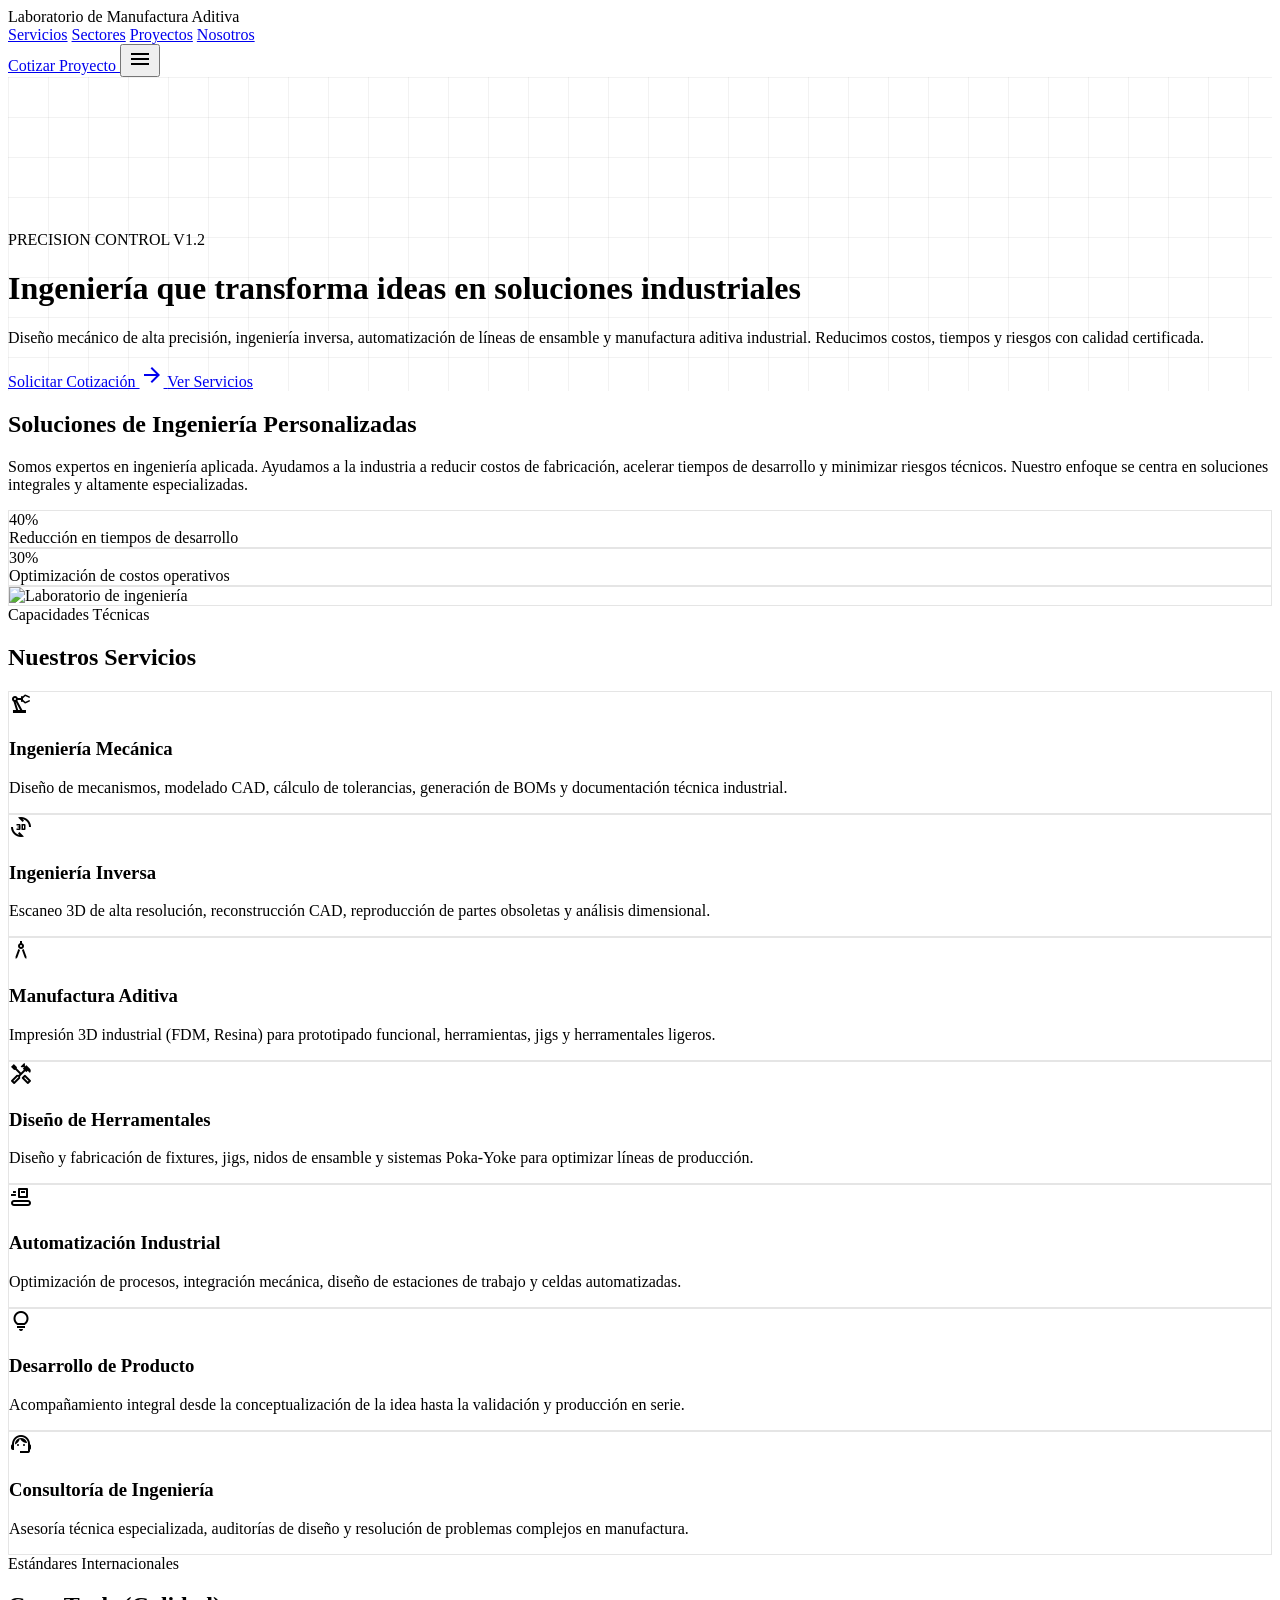
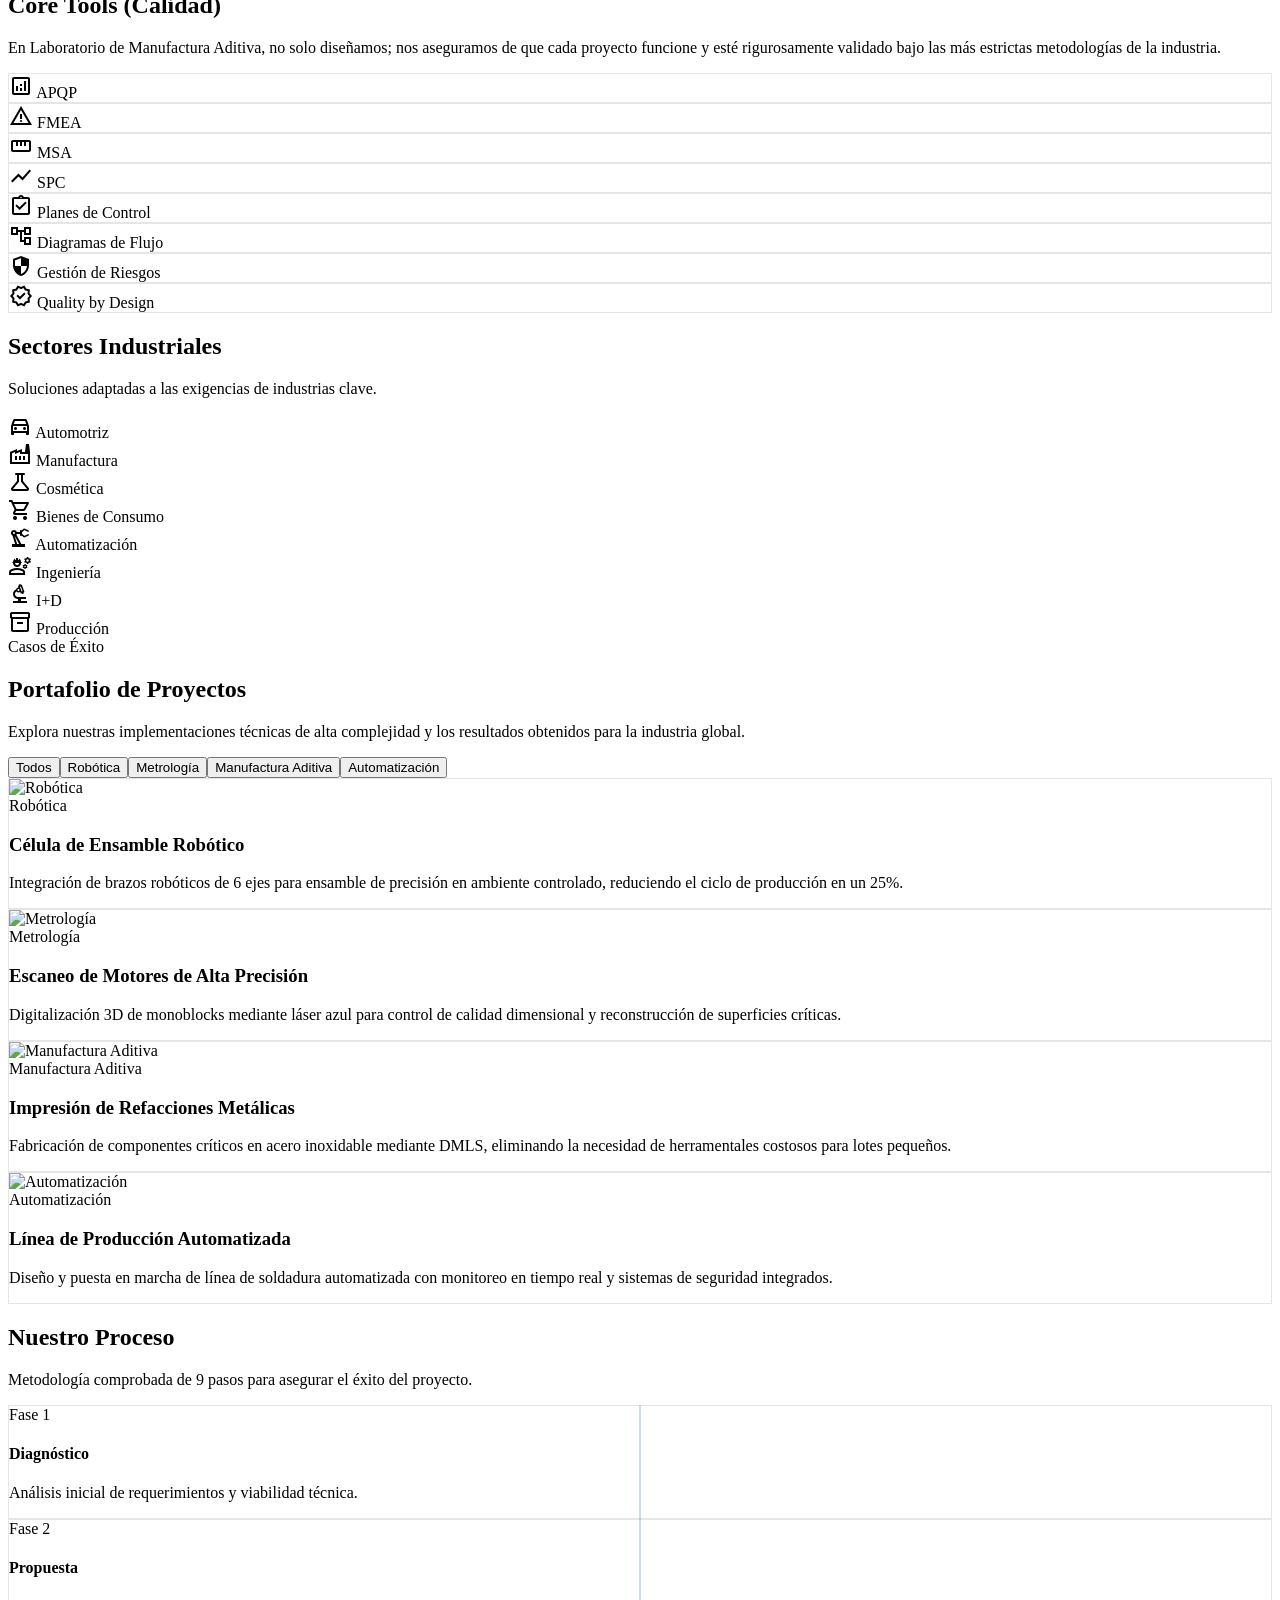
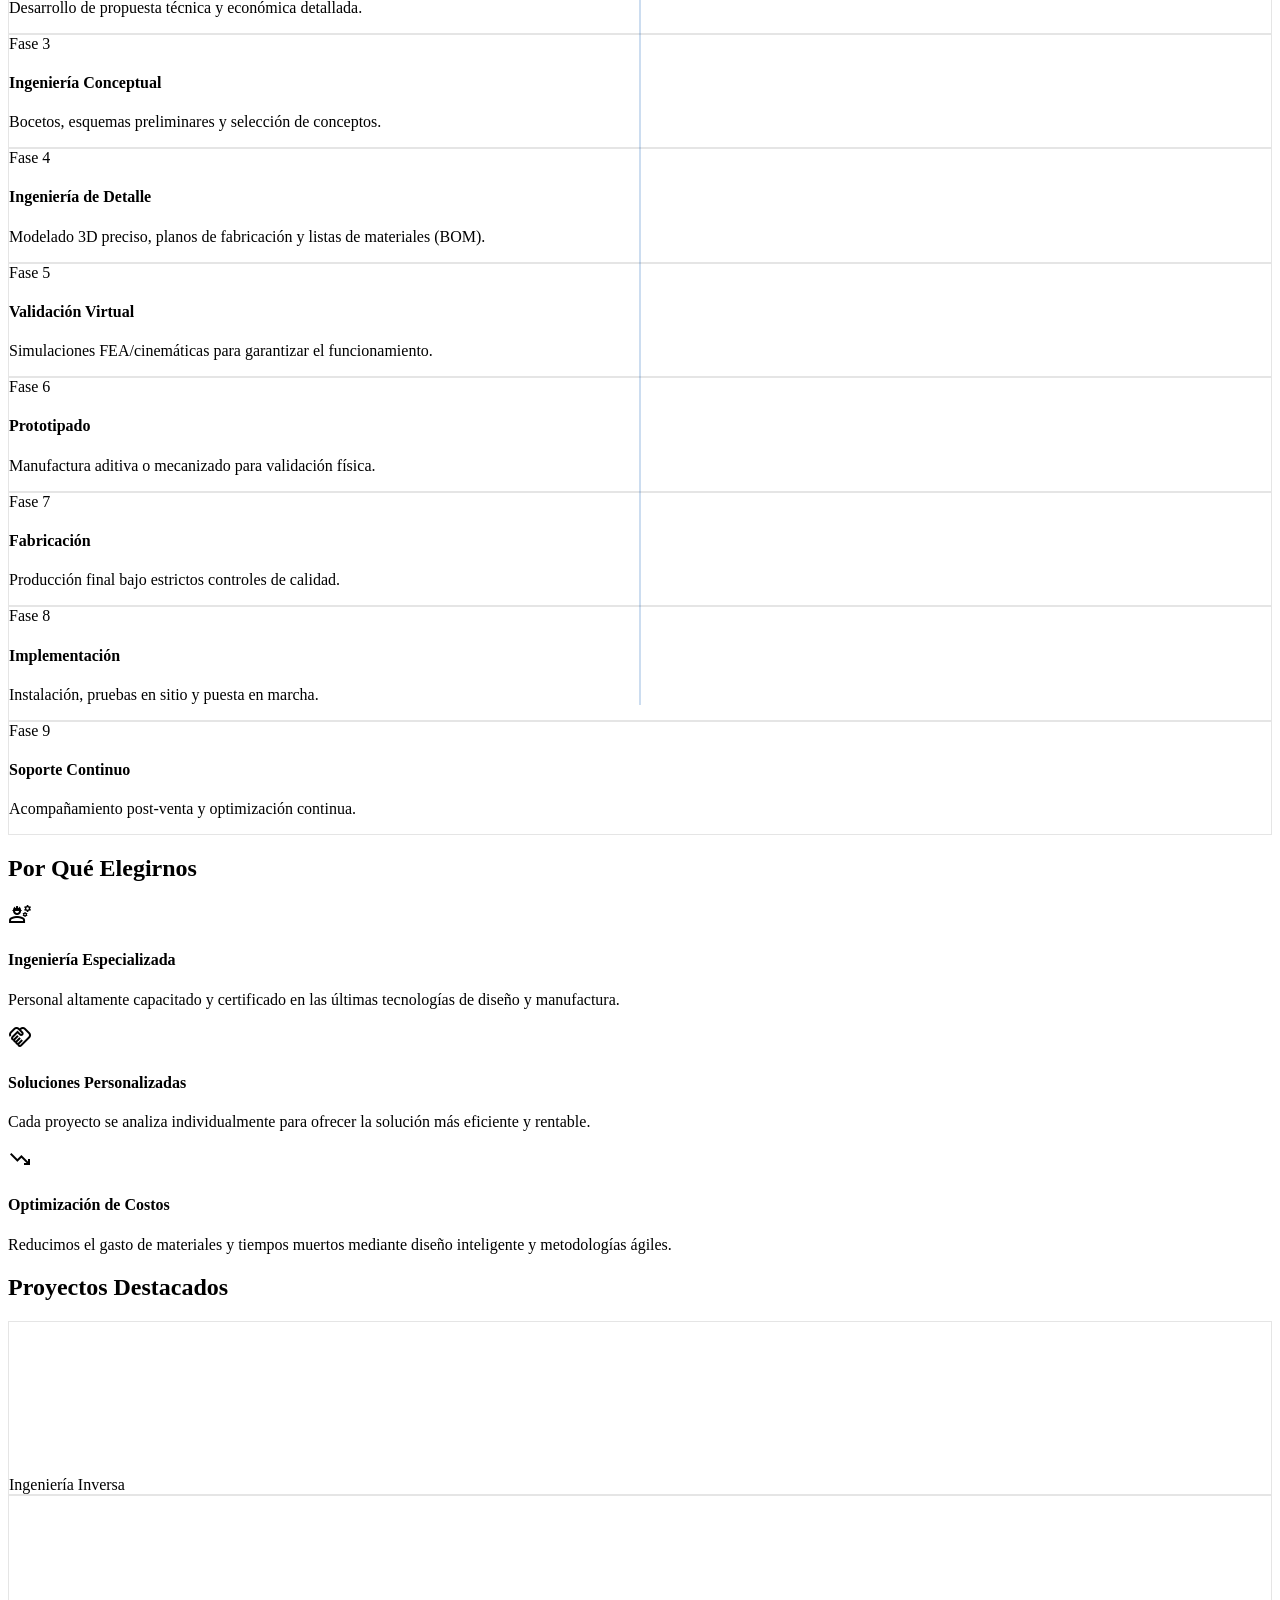
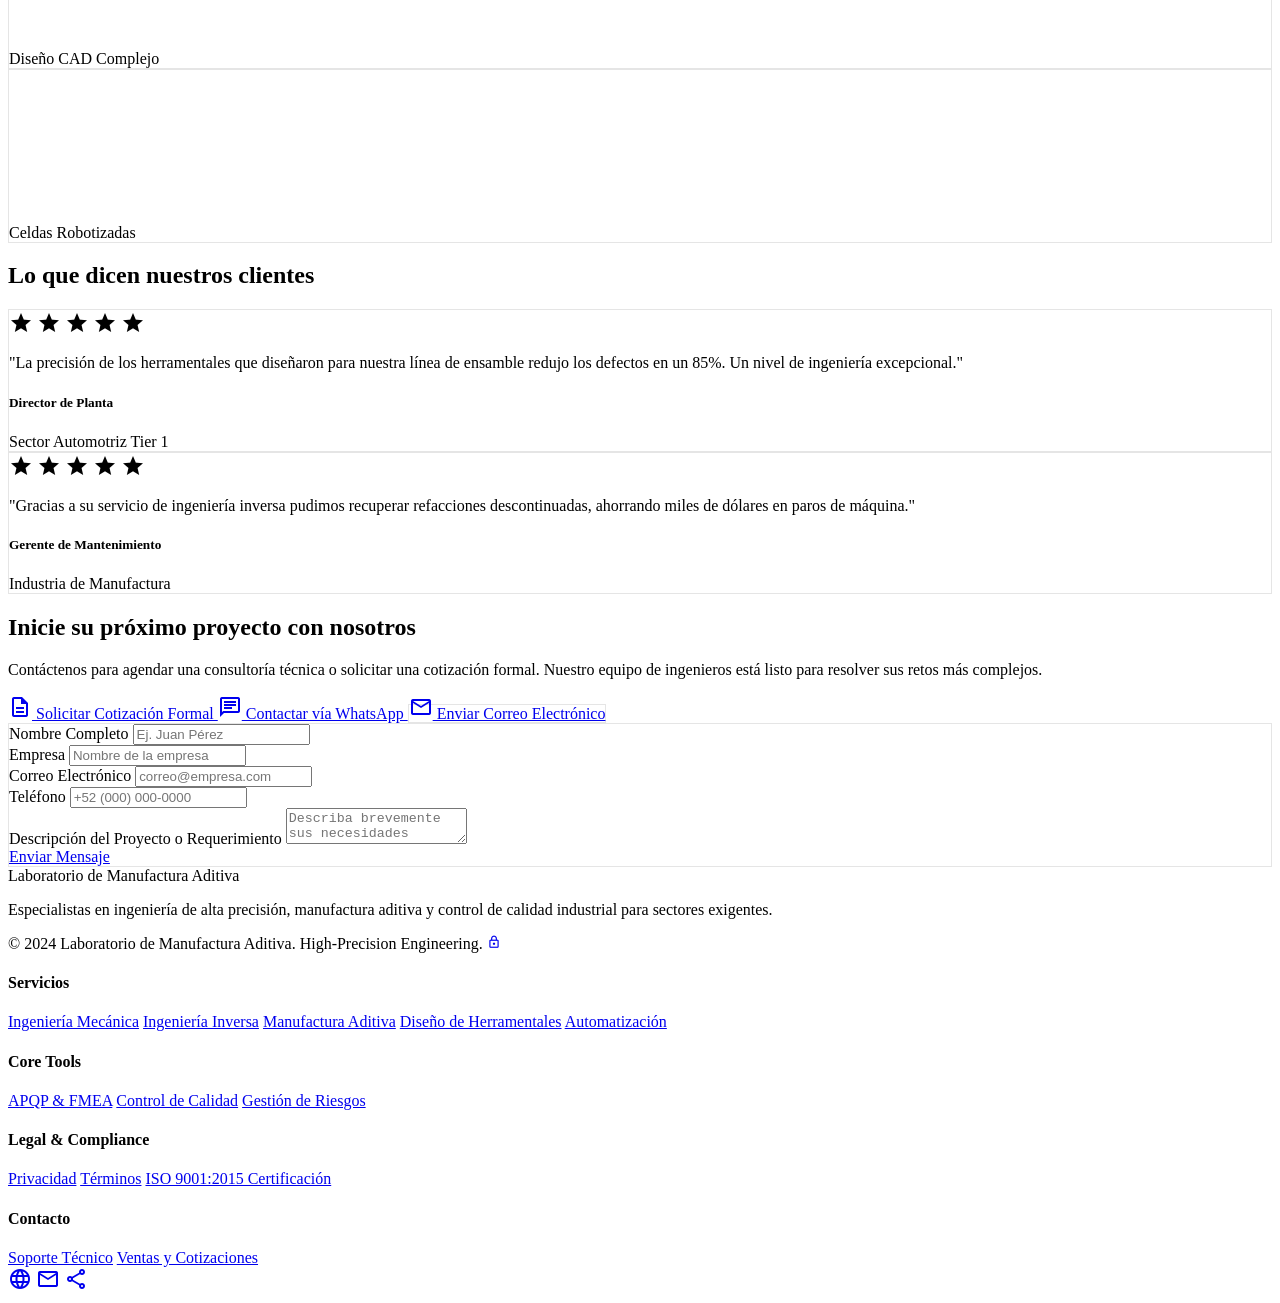
==== index.html @ 7ad24ae6 "Add files via upload" ====
<!DOCTYPE html>

<html class="scroll-smooth" lang="es" style=""><head>
<meta charset="utf-8"/>
<meta content="width=device-width, initial-scale=1.0" name="viewport"/>
<title>Laboratorio de Manufactura Aditiva | High-Precision Engineering</title>
<script src="https://cdn.tailwindcss.com?plugins=forms,container-queries"></script>
<link href="https://fonts.googleapis.com/css2?family=Inter:wght@400;600;700&amp;family=JetBrains+Mono:wght@400;500&amp;display=swap" rel="stylesheet"/>
<link href="https://fonts.googleapis.com/css2?family=Material+Symbols+Outlined:wght,FILL@100..700,0..1&amp;display=swap" rel="stylesheet"/>
<script id="tailwind-config">
      tailwind.config = {
        darkMode: "class",
        theme: {
          extend: {
            "colors": {
                    "on-secondary-fixed-variant": "#2f486a",
                    "on-tertiary-fixed": "#161a32",
                    "surface": "#f9f9f9",
                    "primary-fixed": "#d7e2ff",
                    "on-tertiary-fixed-variant": "#414560",
                    "on-primary-fixed-variant": "#004491",
                    "on-tertiary": "#ffffff",
                    "inverse-primary": "#acc7ff",
                    "error": "#ba1a1a",
                    "on-surface-variant": "#424752",
                    "surface-tint": "#115cb9",
                    "on-background": "#1b1b1b",
                    "inverse-on-surface": "#f1f1f1",
                    "surface-variant": "#e2e2e2",
                    "on-secondary": "#ffffff",
                    "surface-container-highest": "#e2e2e2",
                    "primary-container": "#0056b3",
                    "inverse-surface": "#303030",
                    "outline": "#727784",
                    "outline-variant": "#c2c6d4",
                    "on-error": "#ffffff",
                    "error-container": "#ffdad6",
                    "on-tertiary-container": "#cbceee",
                    "surface-dim": "#dadada",
                    "secondary": "#476083",
                    "background": "#f9f9f9",
                    "on-secondary-container": "#445d80",
                    "surface-container-high": "#e8e8e8",
                    "surface-bright": "#f9f9f9",
                    "on-error-container": "#93000a",
                    "on-primary": "#ffffff",
                    "surface-container-low": "#f3f3f3",
                    "tertiary": "#3c405a",
                    "primary": "#003f87",
                    "tertiary-fixed-dim": "#c1c4e5",
                    "surface-container": "#eeeeee",
                    "tertiary-container": "#535773",
                    "surface-container-lowest": "#ffffff",
                    "secondary-fixed": "#d4e3ff",
                    "tertiary-fixed": "#dee0ff",
                    "secondary-fixed-dim": "#afc8f0",
                    "primary-fixed-dim": "#acc7ff",
                    "on-surface": "#1b1b1b",
                    "on-primary-container": "#bbd0ff",
                    "secondary-container": "#bdd6ff",
                    "on-primary-fixed": "#001a40",
                    "on-secondary-fixed": "#001c3a"
            },
            "borderRadius": {
                    "DEFAULT": "0.25rem",
                    "lg": "0.5rem",
                    "xl": "0.75rem",
                    "full": "9999px"
            },
            "spacing": {
                    "gutter": "24px",
                    "xs": "4px",
                    "base": "8px",
                    "md": "24px",
                    "sm": "12px",
                    "xl": "80px",
                    "margin": "32px",
                    "lg": "48px"
            },
            "fontFamily": {
                    "headline-lg": [
                            "Inter"
                    ],
                    "label-caps": [
                            "JetBrains Mono"
                    ],
                    "body-md": [
                            "Inter"
                    ],
                    "display-lg": [
                            "Inter"
                    ],
                    "mono-data": [
                            "JetBrains Mono"
                    ],
                    "body-lg": [
                            "Inter"
                    ],
                    "headline-md": [
                            "Inter"
                    ]
            },
            "fontSize": {
                    "headline-lg": [
                            "32px",
                            {
                                    "lineHeight": "40px",
                                    "letterSpacing": "-0.01em",
                                    "fontWeight": "600"
                            }
                    ],
                    "label-caps": [
                            "12px",
                            {
                                    "lineHeight": "16px",
                                    "letterSpacing": "0.1em",
                                    "fontWeight": "500"
                            }
                    ],
                    "body-md": [
                            "16px",
                            {
                                    "lineHeight": "24px",
                                    "fontWeight": "400"
                            }
                    ],
                    "display-lg": [
                            "48px",
                            {
                                    "lineHeight": "56px",
                                    "letterSpacing": "-0.02em",
                                    "fontWeight": "700"
                            }
                    ],
                    "mono-data": [
                            "14px",
                            {
                                    "lineHeight": "20px",
                                    "fontWeight": "400"
                            }
                    ],
                    "body-lg": [
                            "18px",
                            {
                                    "lineHeight": "28px",
                                    "fontWeight": "400"
                            }
                    ],
                    "headline-md": [
                            "24px",
                            {
                                    "lineHeight": "32px",
                                    "fontWeight": "600"
                            }
                    ]
            }
    }
        },
      }
    </script>
<style>
        .material-symbols-outlined {
            font-variation-settings: 'FILL' 0, 'wght' 400, 'GRAD' 0, 'opsz' 24;
        }
        .fill-icon {
            font-variation-settings: 'FILL' 1, 'wght' 400, 'GRAD' 0, 'opsz' 24;
        }
        
        /* Grid pattern background for tech feel */
        .bg-grid-pattern {
            background-size: 40px 40px;
            background-image: 
                linear-gradient(to right, rgba(0, 0, 0, 0.05) 1px, transparent 1px),
                linear-gradient(to bottom, rgba(0, 0, 0, 0.05) 1px, transparent 1px);
        }

        .tech-border {
            border: 1px solid rgba(0, 0, 0, 0.1);
        }
        
        .tech-card {
            background: #ffffff;
            border: 1px solid rgba(0, 0, 0, 0.1);
            transition: all 0.2s ease-in-out;
        }
        
        .tech-card:hover {
            border-color: #0056b3;
            transform: translateY(-2px);
            box-shadow: 0 10px 25px -5px rgba(0, 86, 179, 0.1), 0 8px 10px -6px rgba(0, 86, 179, 0.1);
        }

        .timeline-line::before {
            content: '';
            position: absolute;
            left: 50%;
            transform: translateX(-50%);
            width: 2px;
            height: 100%;
            background-color: rgba(0, 86, 179, 0.2);
            z-index: 0;
        }
        @media (max-width: 768px) {
            .timeline-line::before {
                left: 24px;
            }
        }
    </style>
<script src="js/redireccion.js"></script>
<link rel="stylesheet" href="css/visor.css"/>
<link rel="stylesheet" href="css/movil.css"/>
</head>
<body class="bg-background text-on-surface font-body-md antialiased pt-20">
<!-- TopNavBar -->
<nav class="fixed top-0 w-full z-50 bg-surface/90 dark:bg-surface-dim/90 backdrop-blur-md border-b border-outline/10 dark:border-outline-variant/10 flat no shadows">
<div class="flex justify-between items-center h-20 px-gutter max-w-[1440px] mx-auto">
<!-- Brand Logo -->
<div class="font-headline-md text-headline-md font-bold tracking-tight text-primary dark:text-primary-fixed">
                Laboratorio de Manufactura Aditiva
            </div>
<!-- Navigation Links -->
<div class="hidden md:flex gap-md h-full items-end">
<a class="font-label-caps text-label-caps text-on-surface-variant dark:text-on-surface-variant hover:text-primary dark:hover:text-primary-fixed transition-colors hover:bg-surface-container-low dark:hover:bg-surface-container-highest transition-all duration-200 pb-1 h-full flex items-end" href="#servicios">Servicios</a>
<a class="font-label-caps text-label-caps text-on-surface-variant dark:text-on-surface-variant hover:text-primary dark:hover:text-primary-fixed transition-colors hover:bg-surface-container-low dark:hover:bg-surface-container-highest transition-all duration-200 pb-1 h-full flex items-end" href="#sectores">Sectores</a>
<a class="font-label-caps text-label-caps text-on-surface-variant dark:text-on-surface-variant hover:text-primary dark:hover:text-primary-fixed transition-colors hover:bg-surface-container-low dark:hover:bg-surface-container-highest transition-all duration-200 pb-1 h-full flex items-end" href="#portafolio">Proyectos</a>
<a class="font-label-caps text-label-caps text-on-surface-variant dark:text-on-surface-variant hover:text-primary dark:hover:text-primary-fixed transition-colors hover:bg-surface-container-low dark:hover:bg-surface-container-highest transition-all duration-200 pb-1 h-full flex items-end" href="#nosotros">Nosotros</a>
</div>
<!-- Trailing Action -->
<a href="#contacto" class="hidden md:block bg-primary-container text-on-primary font-label-caps text-label-caps px-md py-sm rounded-DEFAULT hover:bg-primary transition-colors">
                Cotizar Proyecto
            </a>
<!-- Mobile Menu Toggle -->
<button type="button" id="btn-menu" aria-label="Abrir menu" aria-expanded="false" aria-controls="menu-movil" class="md:hidden text-on-surface-variant">
<span class="material-symbols-outlined text-[24px]" data-icon="menu" id="icono-menu">menu</span>
</button>
</div>
</nav>
<!-- Menú desplegable (solo móvil; en escritorio queda oculto por CSS) -->
<div id="menu-movil">
<a href="#servicios">Servicios</a>
<a href="#core-tools">Calidad</a>
<a href="#sectores">Sectores</a>
<a href="#portafolio">Proyectos</a>
<a href="#proceso">Proceso</a>
<a href="#nosotros">Nosotros</a>
<a href="#contacto" class="destacado">Cotizar proyecto</a>
</div>

<!-- HERO SECTION -->
<header class="relative w-full min-h-[819px] flex items-center bg-surface-bright bg-grid-pattern border-b border-outline/10">
<div class="absolute inset-0 z-0"><video autoplay="" class="absolute inset-0 w-full h-full object-cover opacity-40" loop="" muted="" playsinline="" poster="https://lh3.googleusercontent.com/aida-public/[base64]"><source src="https://storage.googleapis.com/gtv-videos-bucket/sample/ForBiggerBlazes.mp4" type="video/mp4"/></video><div class="absolute inset-0 bg-gradient-to-r from-black/60 via-black/30 to-transparent z-0"></div></div>
<div class="max-w-[1440px] mx-auto px-gutter w-full grid grid-cols-1 md:grid-cols-12 gap-gutter relative z-10 py-xl">
<div class="md:col-span-8 flex flex-col gap-md">
<div class="flex items-center gap-sm">
<div class="w-2 h-2 bg-primary"></div>
<span class="font-label-caps text-label-caps text-primary tracking-widest uppercase">PRECISION CONTROL V1.2</span>
</div>
<h1 class="font-display-lg text-display-lg max-w-4xl text-balance text-white">
                    Ingeniería que transforma ideas en soluciones industriales
                </h1>
<p class="font-body-lg text-body-lg max-w-2xl border-l-2 border-outline-variant pl-md text-white/90">
                    Diseño mecánico de alta precisión, ingeniería inversa, automatización de líneas de ensamble y manufactura aditiva industrial. Reducimos costos, tiempos y riesgos con calidad certificada.
                </p>
<div class="flex flex-wrap gap-sm pt-sm">
<a href="#contacto" class="bg-primary-container text-on-primary font-label-caps text-label-caps px-md py-sm rounded-DEFAULT hover:bg-primary transition-colors flex items-center gap-xs">
                        Solicitar Cotización
                        <span class="material-symbols-outlined text-[16px]" data-icon="arrow_forward">arrow_forward</span>
</a>
<a href="#servicios" class="bg-transparent text-primary font-label-caps text-label-caps px-md py-sm rounded-DEFAULT border border-primary hover:bg-surface-container-low transition-colors">
                        Ver Servicios
                    </a>
</div>
</div>
</div>
</header>
<!-- SOBRE NOSOTROS -->
<section class="py-xl px-gutter max-w-[1440px] mx-auto border-b border-outline/10" id="nosotros">
<div class="grid grid-cols-1 lg:grid-cols-2 gap-xl items-center">
<div class="flex flex-col gap-md">
<h2 class="font-headline-lg text-headline-lg text-on-background">Soluciones de Ingeniería Personalizadas</h2>
<p class="font-body-lg text-body-lg text-on-surface-variant">
                Somos expertos en ingeniería aplicada. Ayudamos a la industria a reducir costos de fabricación, acelerar tiempos de desarrollo y minimizar riesgos técnicos. Nuestro enfoque se centra en soluciones integrales y altamente especializadas.
            </p>
<div class="grid grid-cols-2 gap-md mt-sm">
<div class="tech-border p-md rounded-DEFAULT bg-surface-container-lowest">
<div class="font-display-lg text-primary font-bold">40%</div>
<div class="font-label-caps text-on-surface-variant mt-xs">Reducción en tiempos de desarrollo</div>
</div>
<div class="tech-border p-md rounded-DEFAULT bg-surface-container-lowest">
<div class="font-display-lg text-primary font-bold">30%</div>
<div class="font-label-caps text-on-surface-variant mt-xs">Optimización de costos operativos</div>
</div>
</div>
</div>
<div class="relative h-[400px] bg-surface-container tech-border rounded-lg overflow-hidden">
<img alt="Laboratorio de ingeniería" class="w-full h-full object-cover mix-blend-luminosity opacity-80 hover:mix-blend-normal hover:opacity-100 transition-all duration-500" src="https://lh3.googleusercontent.com/aida-public/[base64]"/>
</div>
</div>
</section>
<!-- NUESTROS SERVICIOS -->
<section class="py-xl px-gutter bg-surface-container-lowest border-b border-outline/10" id="servicios">
<div class="max-w-[1440px] mx-auto">
<div class="text-center mb-xl flex flex-col items-center">
<span class="font-label-caps text-primary tracking-widest uppercase mb-sm">Capacidades Técnicas</span>
<h2 class="font-headline-lg text-headline-lg text-on-background">Nuestros Servicios</h2>
</div>
<div class="grid grid-cols-1 md:grid-cols-2 lg:grid-cols-3 gap-md">
<!-- Servicio 1 -->
<div class="tech-card p-lg rounded-DEFAULT flex flex-col gap-sm h-full">
<span class="material-symbols-outlined text-[40px] text-primary mb-sm">precision_manufacturing</span>
<h3 class="font-headline-md text-headline-md text-on-background">Ingeniería Mecánica</h3>
<p class="font-body-md text-on-surface-variant flex-grow">Diseño de mecanismos, modelado CAD, cálculo de tolerancias, generación de BOMs y documentación técnica industrial.</p>
</div>
<!-- Servicio 2 -->
<div class="tech-card p-lg rounded-DEFAULT flex flex-col gap-sm h-full">
<span class="material-symbols-outlined text-[40px] text-primary mb-sm">3d_rotation</span>
<h3 class="font-headline-md text-headline-md text-on-background">Ingeniería Inversa</h3>
<p class="font-body-md text-on-surface-variant flex-grow">Escaneo 3D de alta resolución, reconstrucción CAD, reproducción de partes obsoletas y análisis dimensional.</p>
</div>
<!-- Servicio 3 -->
<div class="tech-card p-lg rounded-DEFAULT flex flex-col gap-sm h-full">
<span class="material-symbols-outlined text-[40px] text-primary mb-sm">architecture</span>
<h3 class="font-headline-md text-headline-md text-on-background">Manufactura Aditiva</h3>
<p class="font-body-md text-on-surface-variant flex-grow">Impresión 3D industrial (FDM, Resina) para prototipado funcional, herramientas, jigs y herramentales ligeros.</p>
</div>
<!-- Servicio 4 -->
<div class="tech-card p-lg rounded-DEFAULT flex flex-col gap-sm h-full">
<span class="material-symbols-outlined text-[40px] text-primary mb-sm">handyman</span>
<h3 class="font-headline-md text-headline-md text-on-background">Diseño de Herramentales</h3>
<p class="font-body-md text-on-surface-variant flex-grow">Diseño y fabricación de fixtures, jigs, nidos de ensamble y sistemas Poka-Yoke para optimizar líneas de producción.</p>
</div>
<!-- Servicio 5 -->
<div class="tech-card p-lg rounded-DEFAULT flex flex-col gap-sm h-full">
<span class="material-symbols-outlined text-[40px] text-primary mb-sm">conveyor_belt</span>
<h3 class="font-headline-md text-headline-md text-on-background">Automatización Industrial</h3>
<p class="font-body-md text-on-surface-variant flex-grow">Optimización de procesos, integración mecánica, diseño de estaciones de trabajo y celdas automatizadas.</p>
</div>
<!-- Servicio 6 -->
<div class="tech-card p-lg rounded-DEFAULT flex flex-col gap-sm h-full">
<span class="material-symbols-outlined text-[40px] text-primary mb-sm">lightbulb</span>
<h3 class="font-headline-md text-headline-md text-on-background">Desarrollo de Producto</h3>
<p class="font-body-md text-on-surface-variant flex-grow">Acompañamiento integral desde la conceptualización de la idea hasta la validación y producción en serie.</p>
</div>
<!-- Servicio 7 -->
<div class="tech-card p-lg rounded-DEFAULT flex flex-col gap-sm h-full md:col-span-2 lg:col-span-3">
<span class="material-symbols-outlined text-[40px] text-primary mb-sm">support_agent</span>
<h3 class="font-headline-md text-headline-md text-on-background">Consultoría de Ingeniería</h3>
<p class="font-body-md text-on-surface-variant flex-grow">Asesoría técnica especializada, auditorías de diseño y resolución de problemas complejos en manufactura.</p>
</div>
</div>
</div>
</section>
<!-- CORE TOOLS (CALIDAD) -->
<section class="py-xl px-gutter bg-surface border-b border-outline/10" id="core-tools">
<div class="max-w-[1440px] mx-auto">
<div class="grid grid-cols-1 lg:grid-cols-12 gap-xl">
<div class="lg:col-span-5 flex flex-col gap-md">
<span class="font-label-caps text-primary tracking-widest uppercase">Estándares Internacionales</span>
<h2 class="font-headline-lg text-headline-lg text-on-background">Core Tools (Calidad)</h2>
<p class="font-body-lg text-body-lg text-on-surface-variant border-l-2 border-primary pl-md">
                    En Laboratorio de Manufactura Aditiva, no solo diseñamos; nos aseguramos de que cada proyecto funcione y esté rigurosamente validado bajo las más estrictas metodologías de la industria.
                </p>
</div>
<div class="lg:col-span-7 grid grid-cols-2 md:grid-cols-4 gap-md">
<div class="flex flex-col items-center justify-center p-md bg-surface-container-lowest tech-border rounded-DEFAULT text-center gap-xs">
<span class="material-symbols-outlined text-[32px] text-primary">analytics</span>
<span class="font-label-caps text-on-surface font-bold">APQP</span>
</div>
<div class="flex flex-col items-center justify-center p-md bg-surface-container-lowest tech-border rounded-DEFAULT text-center gap-xs">
<span class="material-symbols-outlined text-[32px] text-primary">warning</span>
<span class="font-label-caps text-on-surface font-bold">FMEA</span>
</div>
<div class="flex flex-col items-center justify-center p-md bg-surface-container-lowest tech-border rounded-DEFAULT text-center gap-xs">
<span class="material-symbols-outlined text-[32px] text-primary">straighten</span>
<span class="font-label-caps text-on-surface font-bold">MSA</span>
</div>
<div class="flex flex-col items-center justify-center p-md bg-surface-container-lowest tech-border rounded-DEFAULT text-center gap-xs">
<span class="material-symbols-outlined text-[32px] text-primary">show_chart</span>
<span class="font-label-caps text-on-surface font-bold">SPC</span>
</div>
<div class="flex flex-col items-center justify-center p-md bg-surface-container-lowest tech-border rounded-DEFAULT text-center gap-xs">
<span class="material-symbols-outlined text-[32px] text-primary">assignment_turned_in</span>
<span class="font-label-caps text-on-surface font-bold">Planes de Control</span>
</div>
<div class="flex flex-col items-center justify-center p-md bg-surface-container-lowest tech-border rounded-DEFAULT text-center gap-xs">
<span class="material-symbols-outlined text-[32px] text-primary">account_tree</span>
<span class="font-label-caps text-on-surface font-bold">Diagramas de Flujo</span>
</div>
<div class="flex flex-col items-center justify-center p-md bg-surface-container-lowest tech-border rounded-DEFAULT text-center gap-xs">
<span class="material-symbols-outlined text-[32px] text-primary">security</span>
<span class="font-label-caps text-on-surface font-bold">Gestión de Riesgos</span>
</div>
<div class="flex flex-col items-center justify-center p-md bg-surface-container-lowest tech-border rounded-DEFAULT text-center gap-xs">
<span class="material-symbols-outlined text-[32px] text-primary">verified</span>
<span class="font-label-caps text-on-surface font-bold">Quality by Design</span>
</div>
</div>
</div>
</div>
</section>
<!-- SECTORES INDUSTRIALES -->
<section class="py-xl px-gutter bg-surface-bright border-b border-outline/10" id="sectores">
<div class="max-w-[1440px] mx-auto">
<div class="text-center mb-xl">
<h2 class="font-headline-lg text-headline-lg text-on-background">Sectores Industriales</h2>
<p class="font-body-md text-on-surface-variant mt-sm">Soluciones adaptadas a las exigencias de industrias clave.</p>
</div>
<div class="grid grid-cols-2 md:grid-cols-4 gap-sm">
<div class="bg-surface-container p-md rounded-DEFAULT flex items-center gap-sm hover:bg-surface-variant transition-colors cursor-pointer">
<span class="material-symbols-outlined text-primary">directions_car</span>
<span class="font-body-md font-bold text-on-surface">Automotriz</span>
</div>
<div class="bg-surface-container p-md rounded-DEFAULT flex items-center gap-sm hover:bg-surface-variant transition-colors cursor-pointer">
<span class="material-symbols-outlined text-primary">factory</span>
<span class="font-body-md font-bold text-on-surface">Manufactura</span>
</div>
<div class="bg-surface-container p-md rounded-DEFAULT flex items-center gap-sm hover:bg-surface-variant transition-colors cursor-pointer">
<span class="material-symbols-outlined text-primary">science</span>
<span class="font-body-md font-bold text-on-surface">Cosmética</span>
</div>
<div class="bg-surface-container p-md rounded-DEFAULT flex items-center gap-sm hover:bg-surface-variant transition-colors cursor-pointer">
<span class="material-symbols-outlined text-primary">shopping_cart</span>
<span class="font-body-md font-bold text-on-surface">Bienes de Consumo</span>
</div>
<div class="bg-surface-container p-md rounded-DEFAULT flex items-center gap-sm hover:bg-surface-variant transition-colors cursor-pointer">
<span class="material-symbols-outlined text-primary">precision_manufacturing</span>
<span class="font-body-md font-bold text-on-surface">Automatización</span>
</div>
<div class="bg-surface-container p-md rounded-DEFAULT flex items-center gap-sm hover:bg-surface-variant transition-colors cursor-pointer">
<span class="material-symbols-outlined text-primary">engineering</span>
<span class="font-body-md font-bold text-on-surface">Ingeniería</span>
</div>
<div class="bg-surface-container p-md rounded-DEFAULT flex items-center gap-sm hover:bg-surface-variant transition-colors cursor-pointer">
<span class="material-symbols-outlined text-primary">biotech</span>
<span class="font-body-md font-bold text-on-surface">I+D</span>
</div>
<div class="bg-surface-container p-md rounded-DEFAULT flex items-center gap-sm hover:bg-surface-variant transition-colors cursor-pointer">
<span class="material-symbols-outlined text-primary">inventory_2</span>
<span class="font-body-md font-bold text-on-surface">Producción</span>
</div>
</div>
</div>
</section><section class="py-xl px-gutter bg-surface border-b border-outline/10" id="portafolio">
<div class="max-w-[1440px] mx-auto">
<div class="text-center mb-xl flex flex-col items-center">
<span class="font-label-caps text-primary tracking-widest uppercase mb-sm">Casos de Éxito</span>
<h2 class="font-headline-lg text-headline-lg text-on-background">Portafolio de Proyectos</h2>
<p class="font-body-md text-on-surface-variant mt-sm max-w-2xl">Explora nuestras implementaciones técnicas de alta complejidad y los resultados obtenidos para la industria global.</p>
</div>
<!-- Filtros: se generan solos desde data/proyectos.json -->
<div class="flex flex-wrap justify-center gap-sm mb-lg" id="filtros" role="group" aria-label="Filtrar por categoria"></div>
<div class="grid grid-cols-1 md:grid-cols-2 lg:grid-cols-3 xl:grid-cols-4 gap-md" id="galeria" aria-live="polite"></div>
</div>
</section>
<!-- NUESTRO PROCESO (Timeline) -->
<section class="py-xl px-gutter bg-surface-container-lowest border-b border-outline/10 overflow-hidden" id="proceso">
<div class="max-w-[1440px] mx-auto relative">
<div class="text-center mb-xl">
<h2 class="font-headline-lg text-headline-lg text-on-background">Nuestro Proceso</h2>
<p class="font-body-md text-on-surface-variant mt-sm">Metodología comprobada de 9 pasos para asegurar el éxito del proyecto.</p>
</div>
<div class="relative timeline-line pt-md pb-md opacity-100 flex flex-col"><!-- Step 1 --><div class="grid grid-cols-[1fr_48px_1fr] items-center group mb-lg last:mb-0 w-full"><div class="text-right pr-md"><div class="bg-surface p-md rounded-DEFAULT tech-border group-hover:border-primary transition-colors shadow-sm inline-block w-full max-w-md"><span class="font-label-caps text-primary block mb-xs">Fase 1</span><h4 class="font-headline-md text-on-surface mb-xs">Diagnóstico</h4><p class="font-body-md text-on-surface-variant text-sm">Análisis inicial de requerimientos y viabilidad técnica.</p></div></div><div class="relative h-full flex justify-center items-start pt-8"><div class="w-4 h-4 rounded-full bg-primary border-4 border-surface-container-lowest z-10 opacity-0 scale-0 group-hover:opacity-100 group-hover:scale-100 transition-all duration-300"></div></div><div></div></div><!-- Step 2 --><div class="grid grid-cols-[1fr_48px_1fr] items-center group mb-lg last:mb-0 w-full"><div></div><div class="relative h-full flex justify-center items-start pt-8"><div class="w-4 h-4 rounded-full bg-primary border-4 border-surface-container-lowest z-10 opacity-0 scale-0 group-hover:opacity-100 group-hover:scale-100 transition-all duration-300"></div></div><div class="pl-md"><div class="bg-surface p-md rounded-DEFAULT tech-border group-hover:border-primary transition-colors shadow-sm inline-block w-full max-w-md"><span class="font-label-caps text-primary block mb-xs">Fase 2</span><h4 class="font-headline-md text-on-surface mb-xs">Propuesta</h4><p class="font-body-md text-on-surface-variant text-sm">Desarrollo de propuesta técnica y económica detallada.</p></div></div></div><!-- Step 3 --><div class="grid grid-cols-[1fr_48px_1fr] items-center group mb-lg last:mb-0 w-full"><div class="text-right pr-md"><div class="bg-surface p-md rounded-DEFAULT tech-border group-hover:border-primary transition-colors shadow-sm inline-block w-full max-w-md"><span class="font-label-caps text-primary block mb-xs">Fase 3</span><h4 class="font-headline-md text-on-surface mb-xs">Ingeniería Conceptual</h4><p class="font-body-md text-on-surface-variant text-sm">Bocetos, esquemas preliminares y selección de conceptos.</p></div></div><div class="relative h-full flex justify-center items-start pt-8"><div class="w-4 h-4 rounded-full bg-primary border-4 border-surface-container-lowest z-10 opacity-0 scale-0 group-hover:opacity-100 group-hover:scale-100 transition-all duration-300"></div></div><div></div></div><!-- Step 4 --><div class="grid grid-cols-[1fr_48px_1fr] items-center group mb-lg last:mb-0 w-full"><div></div><div class="relative h-full flex justify-center items-start pt-8"><div class="w-4 h-4 rounded-full bg-primary border-4 border-surface-container-lowest z-10 opacity-0 scale-0 group-hover:opacity-100 group-hover:scale-100 transition-all duration-300"></div></div><div class="pl-md"><div class="bg-surface p-md rounded-DEFAULT tech-border group-hover:border-primary transition-colors shadow-sm inline-block w-full max-w-md"><span class="font-label-caps text-primary block mb-xs">Fase 4</span><h4 class="font-headline-md text-on-surface mb-xs">Ingeniería de Detalle</h4><p class="font-body-md text-on-surface-variant text-sm">Modelado 3D preciso, planos de fabricación y listas de materiales (BOM).</p></div></div></div><!-- Step 5 --><div class="grid grid-cols-[1fr_48px_1fr] items-center group mb-lg last:mb-0 w-full"><div class="text-right pr-md"><div class="bg-surface p-md rounded-DEFAULT tech-border group-hover:border-primary transition-colors shadow-sm inline-block w-full max-w-md"><span class="font-label-caps text-primary block mb-xs">Fase 5</span><h4 class="font-headline-md text-on-surface mb-xs">Validación Virtual</h4><p class="font-body-md text-on-surface-variant text-sm">Simulaciones FEA/cinemáticas para garantizar el funcionamiento.</p></div></div><div class="relative h-full flex justify-center items-start pt-8"><div class="w-4 h-4 rounded-full bg-primary border-4 border-surface-container-lowest z-10 opacity-0 scale-0 group-hover:opacity-100 group-hover:scale-100 transition-all duration-300"></div></div><div></div></div><!-- Step 6 --><div class="grid grid-cols-[1fr_48px_1fr] items-center group mb-lg last:mb-0 w-full"><div></div><div class="relative h-full flex justify-center items-start pt-8"><div class="w-4 h-4 rounded-full bg-primary border-4 border-surface-container-lowest z-10 opacity-0 scale-0 group-hover:opacity-100 group-hover:scale-100 transition-all duration-300"></div></div><div class="pl-md"><div class="bg-surface p-md rounded-DEFAULT tech-border group-hover:border-primary transition-colors shadow-sm inline-block w-full max-w-md"><span class="font-label-caps text-primary block mb-xs">Fase 6</span><h4 class="font-headline-md text-on-surface mb-xs">Prototipado</h4><p class="font-body-md text-on-surface-variant text-sm">Manufactura aditiva o mecanizado para validación física.</p></div></div></div><!-- Step 7 --><div class="grid grid-cols-[1fr_48px_1fr] items-center group mb-lg last:mb-0 w-full"><div class="text-right pr-md"><div class="bg-surface p-md rounded-DEFAULT tech-border group-hover:border-primary transition-colors shadow-sm inline-block w-full max-w-md"><span class="font-label-caps text-primary block mb-xs">Fase 7</span><h4 class="font-headline-md text-on-surface mb-xs">Fabricación</h4><p class="font-body-md text-on-surface-variant text-sm">Producción final bajo estrictos controles de calidad.</p></div></div><div class="relative h-full flex justify-center items-start pt-8"><div class="w-4 h-4 rounded-full bg-primary border-4 border-surface-container-lowest z-10 opacity-0 scale-0 group-hover:opacity-100 group-hover:scale-100 transition-all duration-300"></div></div><div></div></div><!-- Step 8 --><div class="grid grid-cols-[1fr_48px_1fr] items-center group mb-lg last:mb-0 w-full"><div></div><div class="relative h-full flex justify-center items-start pt-8"><div class="w-4 h-4 rounded-full bg-primary border-4 border-surface-container-lowest z-10 opacity-0 scale-0 group-hover:opacity-100 group-hover:scale-100 transition-all duration-300"></div></div><div class="pl-md"><div class="bg-surface p-md rounded-DEFAULT tech-border group-hover:border-primary transition-colors shadow-sm inline-block w-full max-w-md"><span class="font-label-caps text-primary block mb-xs">Fase 8</span><h4 class="font-headline-md text-on-surface mb-xs">Implementación</h4><p class="font-body-md text-on-surface-variant text-sm">Instalación, pruebas en sitio y puesta en marcha.</p></div></div></div><!-- Step 9 --><div class="grid grid-cols-[1fr_48px_1fr] items-center group mb-lg last:mb-0 w-full"><div class="text-right pr-md"><div class="bg-surface p-md rounded-DEFAULT tech-border group-hover:border-primary transition-colors shadow-sm inline-block w-full max-w-md"><span class="font-label-caps text-primary block mb-xs">Fase 9</span><h4 class="font-headline-md text-on-surface mb-xs">Soporte Continuo</h4><p class="font-body-md text-on-surface-variant text-sm">Acompañamiento post-venta y optimización continua.</p></div></div><div class="relative h-full flex justify-center items-start pt-8"><div class="w-4 h-4 rounded-full bg-primary border-4 border-surface-container-lowest z-10 opacity-0 scale-0 group-hover:opacity-100 group-hover:scale-100 transition-all duration-300"></div></div><div></div></div></div>
</div>
</section>
<!-- POR QUÉ ELEGIRNOS -->
<section class="py-xl px-gutter bg-surface-bright border-b border-outline/10" id="por-que">
<div class="max-w-[1440px] mx-auto">
<h2 class="font-headline-lg text-headline-lg text-on-background text-center mb-xl">Por Qué Elegirnos</h2>
<div class="grid grid-cols-1 md:grid-cols-3 gap-md">
<div class="flex flex-col items-center text-center gap-sm p-lg">
<span class="material-symbols-outlined text-[48px] text-primary">engineering</span>
<h4 class="font-headline-md text-on-surface">Ingeniería Especializada</h4>
<p class="font-body-md text-on-surface-variant">Personal altamente capacitado y certificado en las últimas tecnologías de diseño y manufactura.</p>
</div>
<div class="flex flex-col items-center text-center gap-sm p-lg">
<span class="material-symbols-outlined text-[48px] text-primary">handshake</span>
<h4 class="font-headline-md text-on-surface">Soluciones Personalizadas</h4>
<p class="font-body-md text-on-surface-variant">Cada proyecto se analiza individualmente para ofrecer la solución más eficiente y rentable.</p>
</div>
<div class="flex flex-col items-center text-center gap-sm p-lg">
<span class="material-symbols-outlined text-[48px] text-primary">trending_down</span>
<h4 class="font-headline-md text-on-surface">Optimización de Costos</h4>
<p class="font-body-md text-on-surface-variant">Reducimos el gasto de materiales y tiempos muertos mediante diseño inteligente y metodologías ágiles.</p>
</div>
</div>
</div>
</section>
<!-- GALERÍA -->
<section class="py-xl px-gutter bg-surface-container border-b border-outline/10" id="galeria">
<div class="max-w-[1440px] mx-auto">
<h2 class="font-headline-lg text-headline-lg text-on-background text-center mb-xl">Proyectos Destacados</h2>
<div class="grid grid-cols-1 md:grid-cols-2 lg:grid-cols-3 gap-sm">
<div class="aspect-square bg-surface rounded-DEFAULT overflow-hidden relative group cursor-pointer tech-border"><video autoplay="" class="w-full h-full object-cover mix-blend-luminosity group-hover:mix-blend-normal transition-all duration-500 group-hover:scale-105" loop="" muted="" playsinline="" poster="https://lh3.googleusercontent.com/aida-public/[base64]"><source src="https://storage.googleapis.com/gtv-videos-bucket/sample/ForBiggerBlazes.mp4" type="video/mp4"/></video><div class="absolute inset-0 bg-gradient-to-t from-black/80 via-black/20 to-transparent opacity-60 group-hover:opacity-40 transition-opacity"></div><div class="absolute bottom-0 left-0 w-full p-md z-10"><span class="font-label-caps text-on-primary">Ingeniería Inversa</span></div></div>
<div class="aspect-square bg-surface rounded-DEFAULT overflow-hidden relative group cursor-pointer tech-border"><video autoplay="" class="w-full h-full object-cover mix-blend-luminosity group-hover:mix-blend-normal transition-all duration-500 group-hover:scale-105" loop="" muted="" playsinline="" poster="https://lh3.googleusercontent.com/aida-public/[base64]"><source src="https://storage.googleapis.com/gtv-videos-bucket/sample/ForBiggerEscapes.mp4" type="video/mp4"/></video><div class="absolute inset-0 bg-gradient-to-t from-black/80 via-black/20 to-transparent opacity-60 group-hover:opacity-40 transition-opacity"></div><div class="absolute bottom-0 left-0 w-full p-md z-10"><span class="font-label-caps text-on-primary">Diseño CAD Complejo</span></div></div>
<div class="aspect-square bg-surface rounded-DEFAULT overflow-hidden relative group cursor-pointer tech-border"><video autoplay="" class="w-full h-full object-cover mix-blend-luminosity group-hover:mix-blend-normal transition-all duration-500 group-hover:scale-105" loop="" muted="" playsinline="" poster="https://lh3.googleusercontent.com/aida-public/[base64]"><source src="https://storage.googleapis.com/gtv-videos-bucket/sample/ForBiggerJoyrides.mp4" type="video/mp4"/></video><div class="absolute inset-0 bg-gradient-to-t from-black/80 via-black/20 to-transparent opacity-60 group-hover:opacity-40 transition-opacity"></div><div class="absolute bottom-0 left-0 w-full p-md z-10"><span class="font-label-caps text-on-primary">Celdas Robotizadas</span></div></div>
</div>
</div>
</section>
<!-- TESTIMONIOS -->
<section class="py-xl px-gutter bg-surface-container-lowest border-b border-outline/10" id="testimonios">
<div class="max-w-[1440px] mx-auto">
<h2 class="font-headline-lg text-headline-lg text-on-background text-center mb-xl">Lo que dicen nuestros clientes</h2>
<div class="grid grid-cols-1 md:grid-cols-2 gap-md">
<div class="tech-card p-lg rounded-DEFAULT flex flex-col gap-md">
<div class="flex gap-xs text-primary">
<span class="material-symbols-outlined fill-icon">star</span>
<span class="material-symbols-outlined fill-icon">star</span>
<span class="material-symbols-outlined fill-icon">star</span>
<span class="material-symbols-outlined fill-icon">star</span>
<span class="material-symbols-outlined fill-icon">star</span>
</div>
<p class="font-body-lg italic text-on-surface-variant flex-grow">"La precisión de los herramentales que diseñaron para nuestra línea de ensamble redujo los defectos en un 85%. Un nivel de ingeniería excepcional."</p>
<div>
<h5 class="font-label-caps text-on-surface font-bold">Director de Planta</h5>
<span class="font-body-md text-on-surface-variant text-sm">Sector Automotriz Tier 1</span>
</div>
</div>
<div class="tech-card p-lg rounded-DEFAULT flex flex-col gap-md">
<div class="flex gap-xs text-primary">
<span class="material-symbols-outlined fill-icon">star</span>
<span class="material-symbols-outlined fill-icon">star</span>
<span class="material-symbols-outlined fill-icon">star</span>
<span class="material-symbols-outlined fill-icon">star</span>
<span class="material-symbols-outlined fill-icon">star</span>
</div>
<p class="font-body-lg italic text-on-surface-variant flex-grow">"Gracias a su servicio de ingeniería inversa pudimos recuperar refacciones descontinuadas, ahorrando miles de dólares en paros de máquina."</p>
<div>
<h5 class="font-label-caps text-on-surface font-bold">Gerente de Mantenimiento</h5>
<span class="font-body-md text-on-surface-variant text-sm">Industria de Manufactura</span>
</div>
</div>
</div>
</div>
</section>
<!-- CONTACTO -->
<section class="py-xl px-gutter bg-surface border-b border-outline/10" id="contacto">
<div class="max-w-[1440px] mx-auto">
<div class="grid grid-cols-1 lg:grid-cols-2 gap-xl">
<div class="flex flex-col gap-md">
<h2 class="font-headline-lg text-headline-lg text-on-background">Inicie su próximo proyecto con nosotros</h2>
<p class="font-body-md text-on-surface-variant mb-md">Contáctenos para agendar una consultoría técnica o solicitar una cotización formal. Nuestro equipo de ingenieros está listo para resolver sus retos más complejos.</p>
<div class="flex flex-col gap-sm">
<a href="mailto:immer88@outlook.com?subject=Solicitud%20de%20cotizaci%C3%B3n" class="bg-primary-container text-on-primary font-label-caps px-md py-sm rounded-DEFAULT flex items-center justify-center gap-sm hover:bg-primary transition-colors w-full md:w-auto">
<span class="material-symbols-outlined">description</span>
                        Solicitar Cotización Formal
                    </a>
<a href="https://wa.me/524772259654" target="_blank" rel="noopener" class="bg-[#25D366] text-white font-label-caps px-md py-sm rounded-DEFAULT flex items-center justify-center gap-sm hover:bg-[#128C7E] transition-colors w-full md:w-auto">
<span class="material-symbols-outlined">chat</span>
                        Contactar vía WhatsApp
                    </a>
<a href="mailto:immer88@outlook.com" class="bg-surface-container-high text-on-surface font-label-caps px-md py-sm rounded-DEFAULT flex items-center justify-center gap-sm hover:bg-surface-dim transition-colors border tech-border w-full md:w-auto">
<span class="material-symbols-outlined">mail</span>
                        Enviar Correo Electrónico
                    </a>
</div>
</div>
<div class="bg-surface-container-lowest p-lg rounded-DEFAULT tech-border">
<form class="flex flex-col gap-sm">
<div class="grid grid-cols-1 md:grid-cols-2 gap-sm">
<div class="flex flex-col gap-xs">
<label class="font-label-caps text-on-surface-variant">Nombre Completo</label>
<input class="form-input bg-surface border-outline-variant rounded-DEFAULT focus:border-primary focus:ring-primary w-full" placeholder="Ej. Juan Pérez" type="text"/>
</div>
<div class="flex flex-col gap-xs">
<label class="font-label-caps text-on-surface-variant">Empresa</label>
<input class="form-input bg-surface border-outline-variant rounded-DEFAULT focus:border-primary focus:ring-primary w-full" placeholder="Nombre de la empresa" type="text"/>
</div>
</div>
<div class="grid grid-cols-1 md:grid-cols-2 gap-sm">
<div class="flex flex-col gap-xs">
<label class="font-label-caps text-on-surface-variant">Correo Electrónico</label>
<input class="form-input bg-surface border-outline-variant rounded-DEFAULT focus:border-primary focus:ring-primary w-full" placeholder="correo@empresa.com" type="email"/>
</div>
<div class="flex flex-col gap-xs">
<label class="font-label-caps text-on-surface-variant">Teléfono</label>
<input class="form-input bg-surface border-outline-variant rounded-DEFAULT focus:border-primary focus:ring-primary w-full" placeholder="+52 (000) 000-0000" type="tel"/>
</div>
</div>
<div class="flex flex-col gap-xs mt-sm">
<label class="font-label-caps text-on-surface-variant">Descripción del Proyecto o Requerimiento</label>
<textarea class="form-textarea bg-surface border-outline-variant rounded-DEFAULT focus:border-primary focus:ring-primary w-full h-32 resize-none" placeholder="Describa brevemente sus necesidades técnicas..."></textarea>
</div>
<a href="#contacto" id="btn-enviar-form" class="bg-primary text-on-primary font-label-caps px-md py-sm rounded-DEFAULT mt-sm hover:opacity-90 transition-opacity">
                        Enviar Mensaje
                    </a>
</form>
</div>
</div>
</div>
</section>
<!-- FOOTER -->
<footer class="bg-surface-container-lowest dark:bg-surface-dim border-t border-outline/10 w-full relative bottom-0 flat no shadows">
<div class="grid grid-cols-1 md:grid-cols-12 gap-md px-gutter py-xl max-w-[1440px] mx-auto">
<div class="flex flex-col gap-sm md:col-span-4">
<div class="font-headline-md text-headline-md text-on-surface">Laboratorio de Manufactura Aditiva</div>
<p class="font-body-md text-body-md text-on-surface-variant pr-md">
                    Especialistas en ingeniería de alta precisión, manufactura aditiva y control de calidad industrial para sectores exigentes.
                </p>
<div class="font-label-caps text-label-caps text-on-surface-variant mt-auto pt-md">
                    © 2024 Laboratorio de Manufactura Aditiva. High-Precision Engineering.
                    <a href="admin.html" data-panel="1" title="Acceso administrador" aria-label="Acceso administrador" class="inline-flex items-center align-middle ml-xs opacity-30 hover:opacity-100 hover:text-primary transition-opacity"><span class="material-symbols-outlined" style="font-size:14px">lock</span></a>
                </div>
</div>
<div class="flex flex-col gap-sm md:col-span-2">
<h4 class="font-label-caps text-label-caps text-on-surface font-bold mb-xs">Servicios</h4>
<a class="font-body-md text-body-md text-on-surface-variant hover:text-primary hover:underline transition-all opacity-80 hover:opacity-100" href="#servicios">Ingeniería Mecánica</a>
<a class="font-body-md text-body-md text-on-surface-variant hover:text-primary hover:underline transition-all opacity-80 hover:opacity-100" href="#servicios">Ingeniería Inversa</a>
<a class="font-body-md text-body-md text-on-surface-variant hover:text-primary hover:underline transition-all opacity-80 hover:opacity-100" href="#servicios">Manufactura Aditiva</a>
<a class="font-body-md text-body-md text-on-surface-variant hover:text-primary hover:underline transition-all opacity-80 hover:opacity-100" href="#servicios">Diseño de Herramentales</a>
<a class="font-body-md text-body-md text-on-surface-variant hover:text-primary hover:underline transition-all opacity-80 hover:opacity-100" href="#servicios">Automatización</a>
</div>
<div class="flex flex-col gap-sm md:col-span-2">
<h4 class="font-label-caps text-label-caps text-on-surface font-bold mb-xs">Core Tools</h4>
<a class="font-body-md text-body-md text-on-surface-variant hover:text-primary hover:underline transition-all opacity-80 hover:opacity-100" href="#core-tools">APQP &amp; FMEA</a>
<a class="font-body-md text-body-md text-on-surface-variant hover:text-primary hover:underline transition-all opacity-80 hover:opacity-100" href="#core-tools">Control de Calidad</a>
<a class="font-body-md text-body-md text-on-surface-variant hover:text-primary hover:underline transition-all opacity-80 hover:opacity-100" href="#core-tools">Gestión de Riesgos</a>
</div>
<div class="flex flex-col gap-sm md:col-span-2">
<h4 class="font-label-caps text-label-caps text-on-surface font-bold mb-xs">Legal &amp; Compliance</h4>
<a class="font-body-md text-body-md text-on-surface-variant hover:text-primary hover:underline transition-all opacity-80 hover:opacity-100" href="#contacto">Privacidad</a>
<a class="font-body-md text-body-md text-on-surface-variant hover:text-primary hover:underline transition-all opacity-80 hover:opacity-100" href="#contacto">Términos</a>
<a class="font-body-md text-body-md text-on-surface-variant hover:text-primary hover:underline transition-all opacity-80 hover:opacity-100" href="#core-tools">ISO 9001:2015 Certificación</a>
</div>
<div class="flex flex-col gap-sm md:col-span-2">
<h4 class="font-label-caps text-label-caps text-on-surface font-bold mb-xs">Contacto</h4>
<a class="font-body-md text-body-md text-on-surface-variant hover:text-primary hover:underline transition-all opacity-80 hover:opacity-100" href="#contacto">Soporte Técnico</a>
<a class="font-body-md text-body-md text-on-surface-variant hover:text-primary hover:underline transition-all opacity-80 hover:opacity-100" href="#contacto">Ventas y Cotizaciones</a>
<div class="flex gap-sm mt-sm">
<a class="text-on-surface-variant hover:text-primary transition-colors" href="#top"><span class="material-symbols-outlined text-[24px]" data-icon="language">language</span></a>
<a class="text-on-surface-variant hover:text-primary transition-colors" href="mailto:immer88@outlook.com"><span class="material-symbols-outlined text-[24px]" data-icon="mail">mail</span></a>
<a class="text-on-surface-variant hover:text-primary transition-colors" href="https://wa.me/524772259654" target="_blank" rel="noopener"><span class="material-symbols-outlined text-[24px]" data-icon="share">share</span></a>
</div>
</div>
</div>
</footer>
<script src="js/visor.js"></script>
<script src="js/portafolio.js"></script>
<script src="js/contacto.js"></script>
<script src="js/acceso.js"></script>
<script src="js/menu.js"></script>
</body></html>
---- css/visor.css ----
/* ============================================================
   ESTILOS DEL VISOR DE GALERÍA
   ------------------------------------------------------------
   Usa los mismos colores y tipografías del diseño original:
   azul #003f87, gris #424752, blanco #ffffff, Inter para textos
   y JetBrains Mono para etiquetas. Esquinas de 0.25rem y bordes
   de 1px, como el resto del sitio.

   Este archivo solo afecta al visor. No toca ninguna otra parte
   de la página.
   ============================================================ */

#visor { display: none; position: fixed; inset: 0; z-index: 100; }

.visor-fondo { position: absolute; inset: 0; background: rgba(27,27,27,.88); backdrop-filter: blur(3px); }

.visor-caja {
  position: relative;
  height: 100%;
  display: flex;
  flex-direction: column;
  max-width: 1100px;
  margin: 0 auto;
  padding: 48px 24px 24px;
}

.visor-cerrar {
  position: absolute; top: 10px; right: 18px;
  width: 40px; height: 40px;
  display: flex; align-items: center; justify-content: center;
  background: transparent; border: 1px solid rgba(255,255,255,.28);
  border-radius: .25rem; color: #fff; cursor: pointer;
  transition: background .15s, border-color .15s;
}
.visor-cerrar:hover { background: #003f87; border-color: #003f87; }

/* ---------- Zona del medio ---------- */
.visor-lienzo { position: relative; flex: 1; min-height: 0; display: flex; align-items: center; justify-content: center; }
.visor-medio { width: 100%; height: 100%; display: flex; align-items: center; justify-content: center; }
.visor-img, .visor-video {
  max-width: 100%; max-height: 100%;
  object-fit: contain; border-radius: .25rem;
  background: #1b1b1b;
}

.visor-nav {
  position: absolute; top: 50%; transform: translateY(-50%);
  width: 44px; height: 60px;
  display: flex; align-items: center; justify-content: center;
  background: rgba(255,255,255,.1); border: 1px solid rgba(255,255,255,.22);
  border-radius: .25rem; color: #fff; cursor: pointer;
  transition: background .15s;
}
.visor-nav:hover { background: #003f87; border-color: #003f87; }
.visor-prev { left: -8px; }
.visor-sig { right: -8px; }

.visor-cuenta {
  position: absolute; top: 8px; left: 50%; transform: translateX(-50%);
  font-family: 'JetBrains Mono', monospace; font-size: 11px; letter-spacing: .1em;
  color: #fff; background: rgba(0,0,0,.5); padding: 4px 10px; border-radius: .25rem;
}

/* ---------- Texto ---------- */
.visor-info { color: #fff; padding-top: 18px; flex-shrink: 0; }
.visor-cat {
  font-family: 'JetBrains Mono', monospace; font-size: 11px;
  letter-spacing: .1em; text-transform: uppercase; color: #acc7ff;
}
.visor-titulo { font-family: Inter, sans-serif; font-size: 20px; font-weight: 600; margin: 6px 0 8px; line-height: 1.25; }
.visor-desc { font-family: Inter, sans-serif; font-size: 14px; line-height: 1.6; color: #d6d8dd; max-width: 75ch; }
.visor-meta {
  font-family: 'JetBrains Mono', monospace; font-size: 11px; color: #9ca3af;
  margin-top: 12px; padding-top: 12px; border-top: 1px solid rgba(255,255,255,.15);
}
.visor-meta:empty { display: none; }

/* ---------- Miniaturas ---------- */
.visor-tiras { display: flex; gap: 8px; overflow-x: auto; padding: 14px 0 4px; flex-shrink: 0; }
.visor-tiras::-webkit-scrollbar { height: 4px; }
.visor-tiras::-webkit-scrollbar-thumb { background: rgba(255,255,255,.25); }
.visor-tira {
  position: relative; flex: 0 0 auto;
  width: 76px; height: 54px; padding: 0;
  border: 1px solid rgba(255,255,255,.25); border-radius: .25rem;
  overflow: hidden; cursor: pointer; background: #1b1b1b; opacity: .55;
  transition: opacity .15s, border-color .15s;
}
.visor-tira:hover { opacity: .85; }
.visor-tira.activa { opacity: 1; border-color: #acc7ff; border-width: 2px; }
.visor-tira img { width: 100%; height: 100%; object-fit: cover; display: block; }
.visor-tira-play {
  position: absolute; inset: 0; margin: auto; width: 22px; height: 22px;
  color: #fff; font-size: 22px; text-shadow: 0 1px 3px rgba(0,0,0,.6);
}

/* ---------- Celular ---------- */
@media (max-width: 767px) {
  .visor-caja { padding: 44px 12px 12px; max-width: 100%; }
  .visor-prev, .visor-sig { width: 36px; height: 48px; }
  .visor-prev { left: 0; }
  .visor-sig { right: 0; }
  .visor-titulo { font-size: 17px; }
  .visor-desc { font-size: 13px; max-height: 22vh; overflow-y: auto; }
  .visor-tira { width: 60px; height: 44px; }
}

@media (prefers-reduced-motion: reduce) {
  #visor * { transition: none !important; }
}
---- css/movil.css ----
/* ============================================================
   ADAPTACIÓN A MÓVIL
   ------------------------------------------------------------
   Todo lo de este archivo vive dentro de @media (max-width:767px).

   Eso significa que en pantallas de 768px o más este archivo
   NO HACE ABSOLUTAMENTE NADA. Tu diseño de escritorio queda
   intacto, píxel por píxel.

   Aquí solo se corrigen las partes que se ven mal cuando la
   pantalla es angosta: el alto del hero, la línea de tiempo
   del proceso a tres columnas, los tamaños de tipografía y
   los márgenes.
   ============================================================ */

@media (max-width: 767px) {

  /* ---------- Márgenes laterales ---------- */
  /* 24px a cada lado deja los textos muy pegados al borde en un
     teléfono. Se reducen a 18px para ganar ancho de lectura. */
  .px-gutter { padding-left: 18px !important; padding-right: 18px !important; }
  .py-xl { padding-top: 48px !important; padding-bottom: 48px !important; }
  .mb-xl { margin-bottom: 32px !important; }
  .gap-gutter { gap: 20px !important; }

  /* ---------- Tipografía ---------- */
  /* El titular de 48px desborda en pantallas de 360px. */
  .text-display-lg { font-size: 32px !important; line-height: 38px !important; }
  .text-headline-lg { font-size: 24px !important; line-height: 30px !important; }
  .text-headline-md { font-size: 17px !important; line-height: 23px !important; }
  .text-body-lg { font-size: 15px !important; line-height: 24px !important; }
  h1.text-balance { text-wrap: balance; }

  /* ---------- Barra superior ---------- */
  nav .max-w-\[1440px\] { gap: 8px; }

  /* ---------- Hero ---------- */
  /* 819px de alto ocupa dos pantallas y media de un teléfono. */
  header.min-h-\[819px\] { min-height: 78vh !important; }
  /* El degradado horizontal deja el texto ilegible en vertical:
     se cambia a vertical, más oscuro abajo. */
  header .bg-gradient-to-r {
    background-image: linear-gradient(to top,
      rgba(0,0,0,.82) 0%, rgba(0,0,0,.55) 45%, rgba(0,0,0,.35) 100%) !important;
  }
  /* El video pesa y consume datos móviles: se deja solo el póster. */
  header video { display: none !important; }
  header .absolute.inset-0.z-0 {
    background-size: cover !important;
    background-position: center !important;
  }
  /* Botones del hero: uno debajo del otro, a todo lo ancho. */
  header .flex.flex-wrap > a,
  header .flex.gap-md > a { flex: 1 1 100% !important; justify-content: center !important; }

  /* ---------- Tarjetas y rejillas ---------- */
  .gap-md { gap: 14px !important; }
  .p-md { padding: 16px !important; }
  .grid-cols-2 { grid-template-columns: repeat(2, minmax(0, 1fr)) !important; }

  /* ---------- Línea de tiempo del proceso ---------- */
  /* En escritorio son 3 columnas en zigzag (izquierda-punto-derecha).
     En un teléfono eso deja cada tarjeta en 40px de ancho.
     Se convierte en una sola columna, todo alineado a la izquierda,
     con la línea vertical corrida al borde. */
  #proceso .grid-cols-\[1fr_48px_1fr\] {
    grid-template-columns: 1fr !important;
    margin-bottom: 20px !important;
  }
  /* Oculta las celdas vacías del zigzag */
  #proceso .grid-cols-\[1fr_48px_1fr\] > div:empty { display: none !important; }
  /* La columna del punto central no aplica en una sola columna */
  #proceso .grid-cols-\[1fr_48px_1fr\] > div.relative.h-full { display: none !important; }
  /* Todo el texto a la izquierda, sin sangrías del zigzag */
  #proceso .text-right { text-align: left !important; padding-right: 0 !important; }
  #proceso .pl-md, #proceso .pr-md { padding-left: 0 !important; padding-right: 0 !important; }
  #proceso .max-w-md { max-width: 100% !important; }
  /* La línea vertical decorativa se recorre al margen izquierdo */
  #proceso .timeline-line::before,
  #proceso .timeline-line::after { left: 0 !important; transform: none !important; }
  #proceso .timeline-line { padding-left: 18px; }

  /* ---------- Portafolio ---------- */
  #galeria { gap: 16px !important; }
  #filtros { justify-content: flex-start !important; overflow-x: auto; flex-wrap: nowrap;
             padding-bottom: 6px; -webkit-overflow-scrolling: touch; }
  #filtros::-webkit-scrollbar { display: none; }
  #filtros > button { flex: 0 0 auto; }

  /* ---------- Formulario de contacto ---------- */
  form .grid-cols-2 { grid-template-columns: 1fr !important; }
  input, textarea, select { font-size: 16px !important; } /* evita el zoom de iOS */

  /* ---------- Pie de página ---------- */
  footer .grid { gap: 28px !important; }

  /* ---------- Menú desplegable ---------- */
  #menu-movil {
    display: none;
    border-top: 1px solid rgba(114,119,132,.2);
    background: #ffffff;
  }
  #menu-movil.abierto { display: block; }
  #menu-movil a {
    display: block;
    padding: 15px 18px;
    border-bottom: 1px solid rgba(114,119,132,.12);
    font-family: Inter, sans-serif;
    font-size: 15px;
    color: #1b1b1b;
    text-decoration: none;
  }
  #menu-movil a:active { background: #f3f3f3; }
  #menu-movil a.destacado { color: #ffffff; background: #003f87; border-bottom: none; }
}

/* El menú desplegable nunca debe verse en escritorio */
@media (min-width: 768px) {
  #menu-movil { display: none !important; }
}
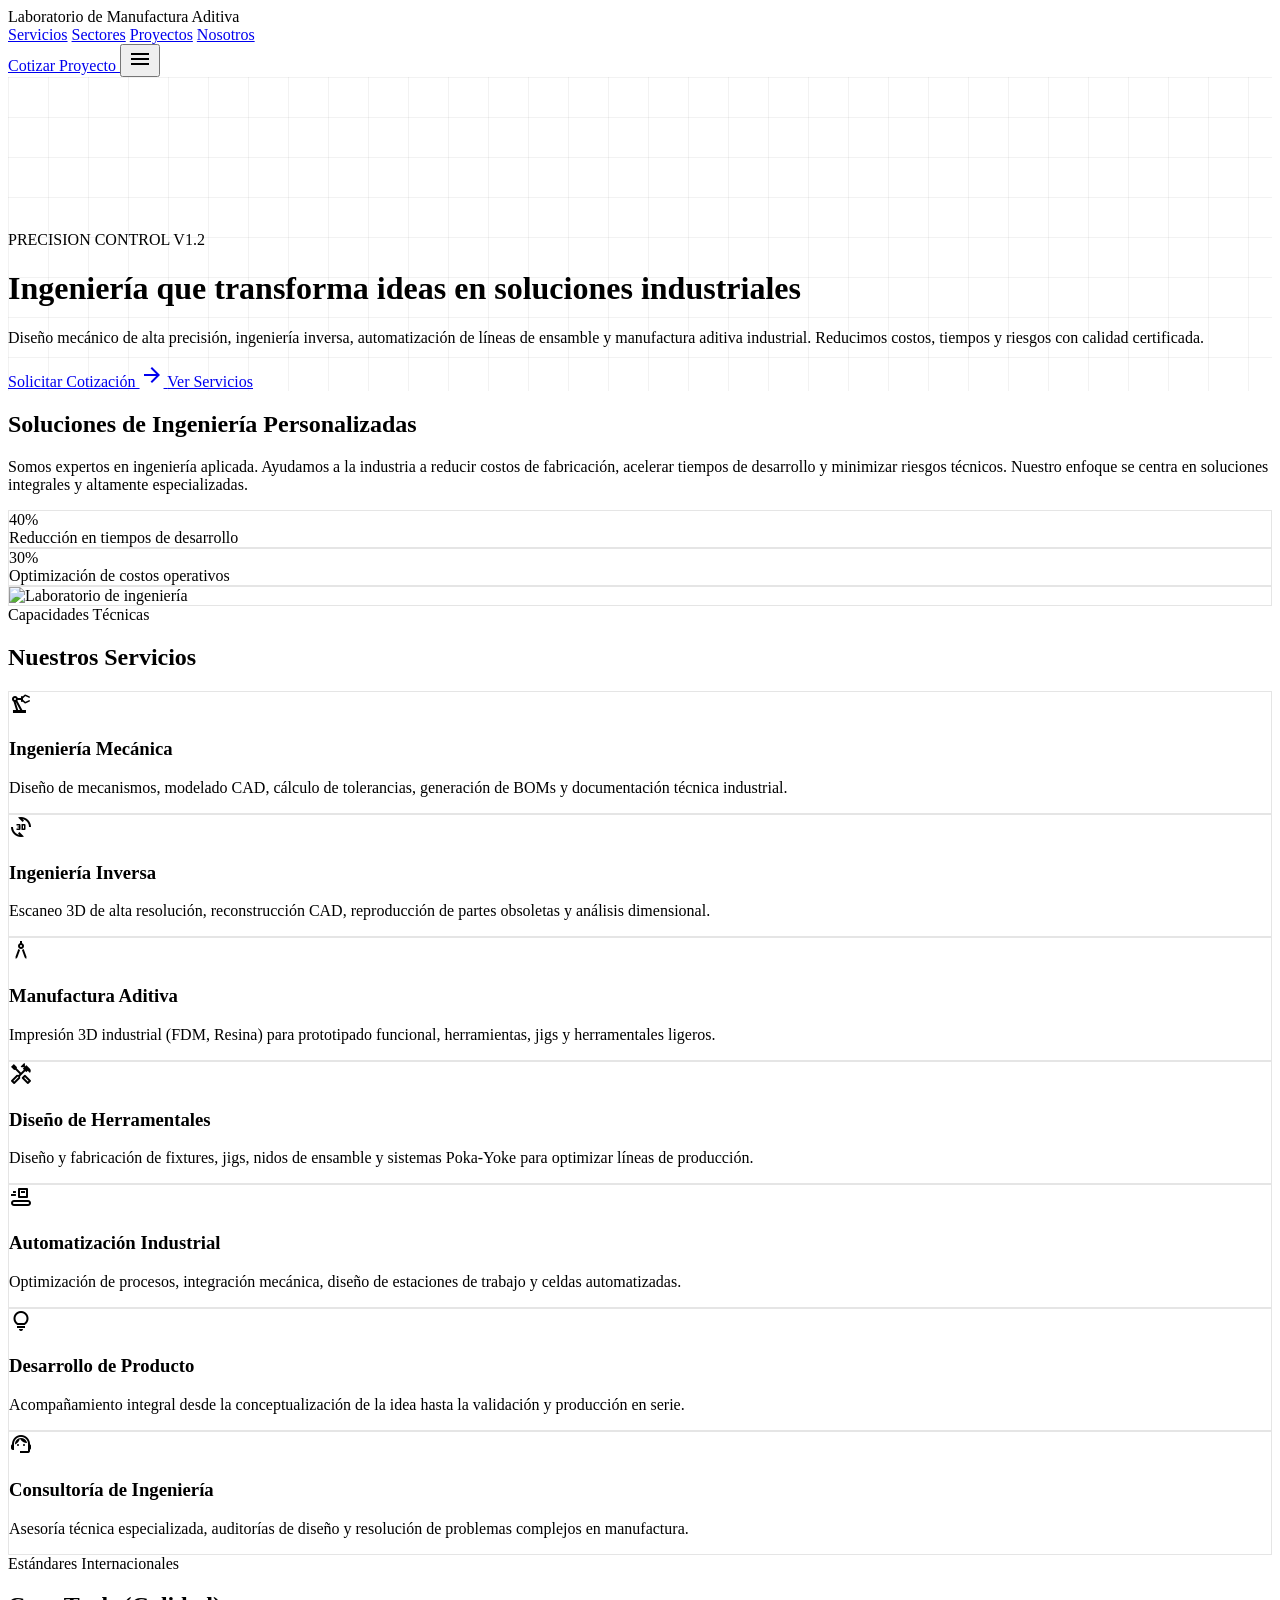
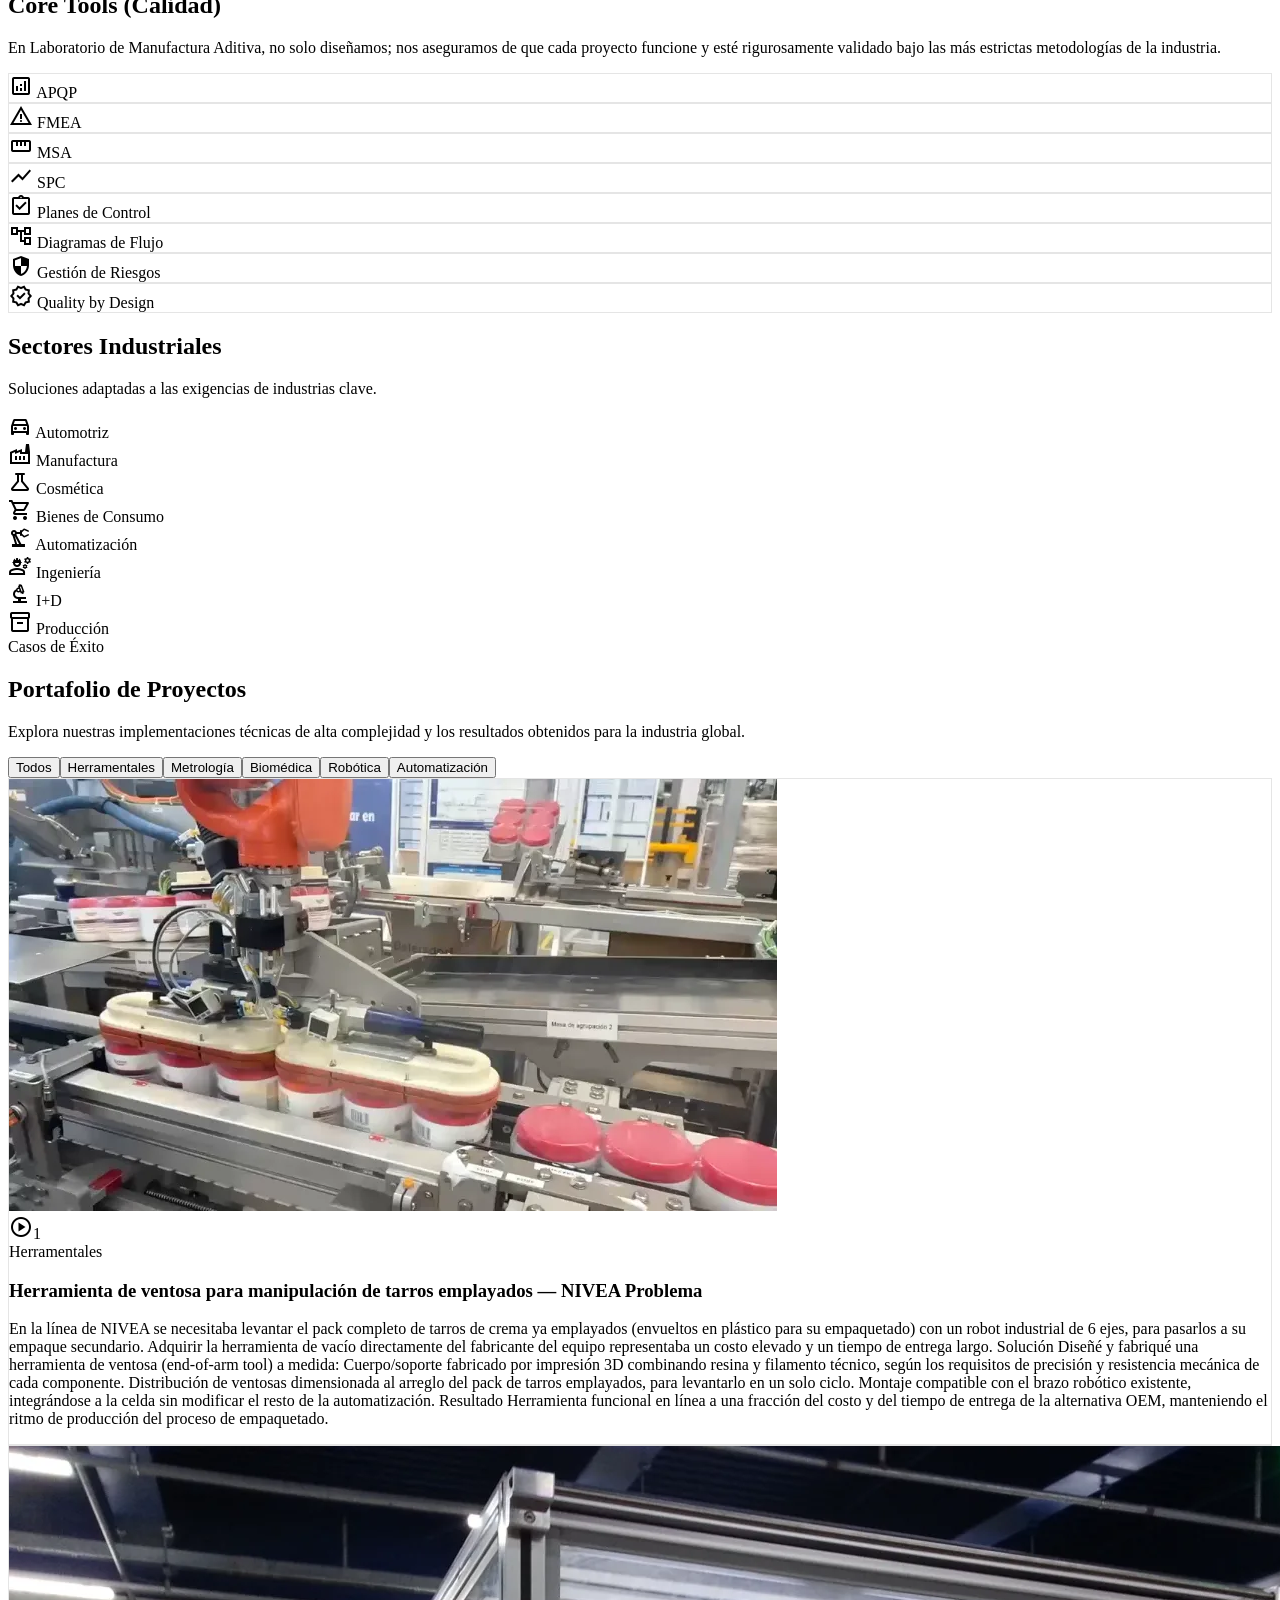
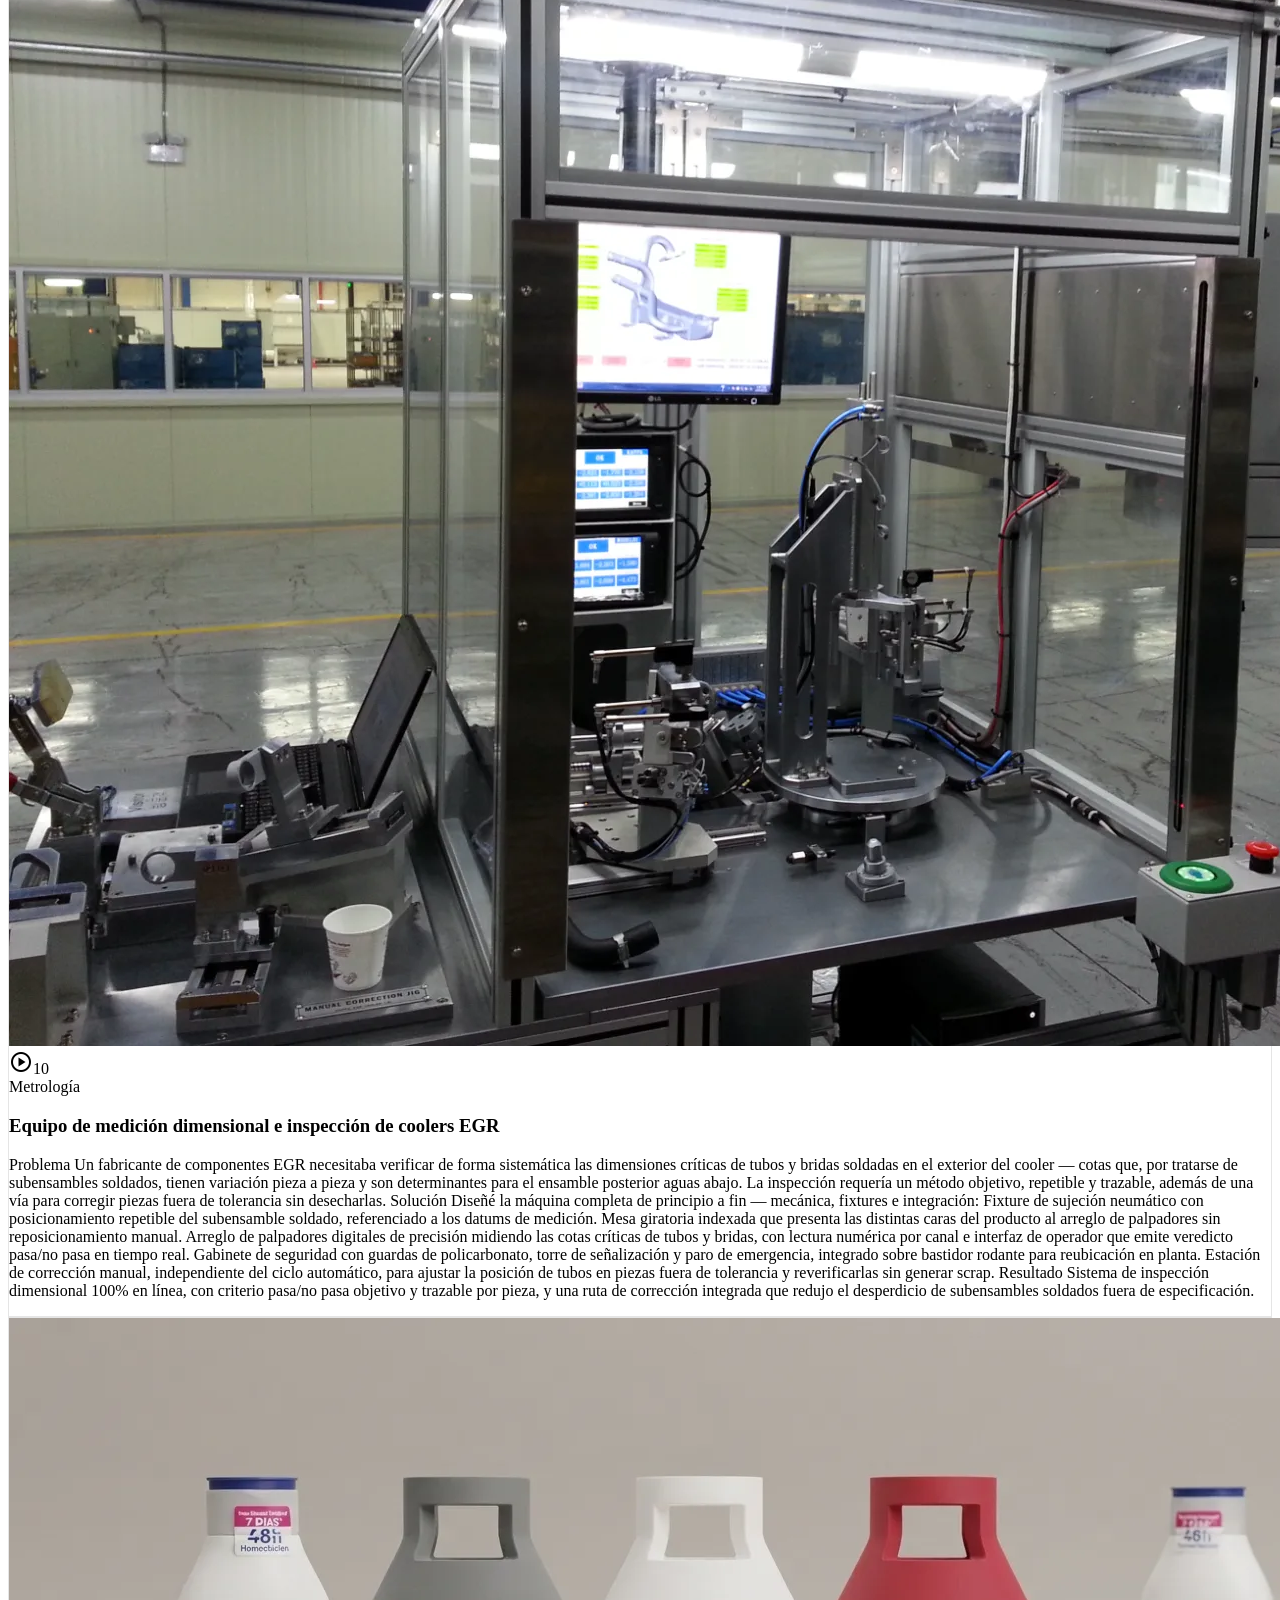
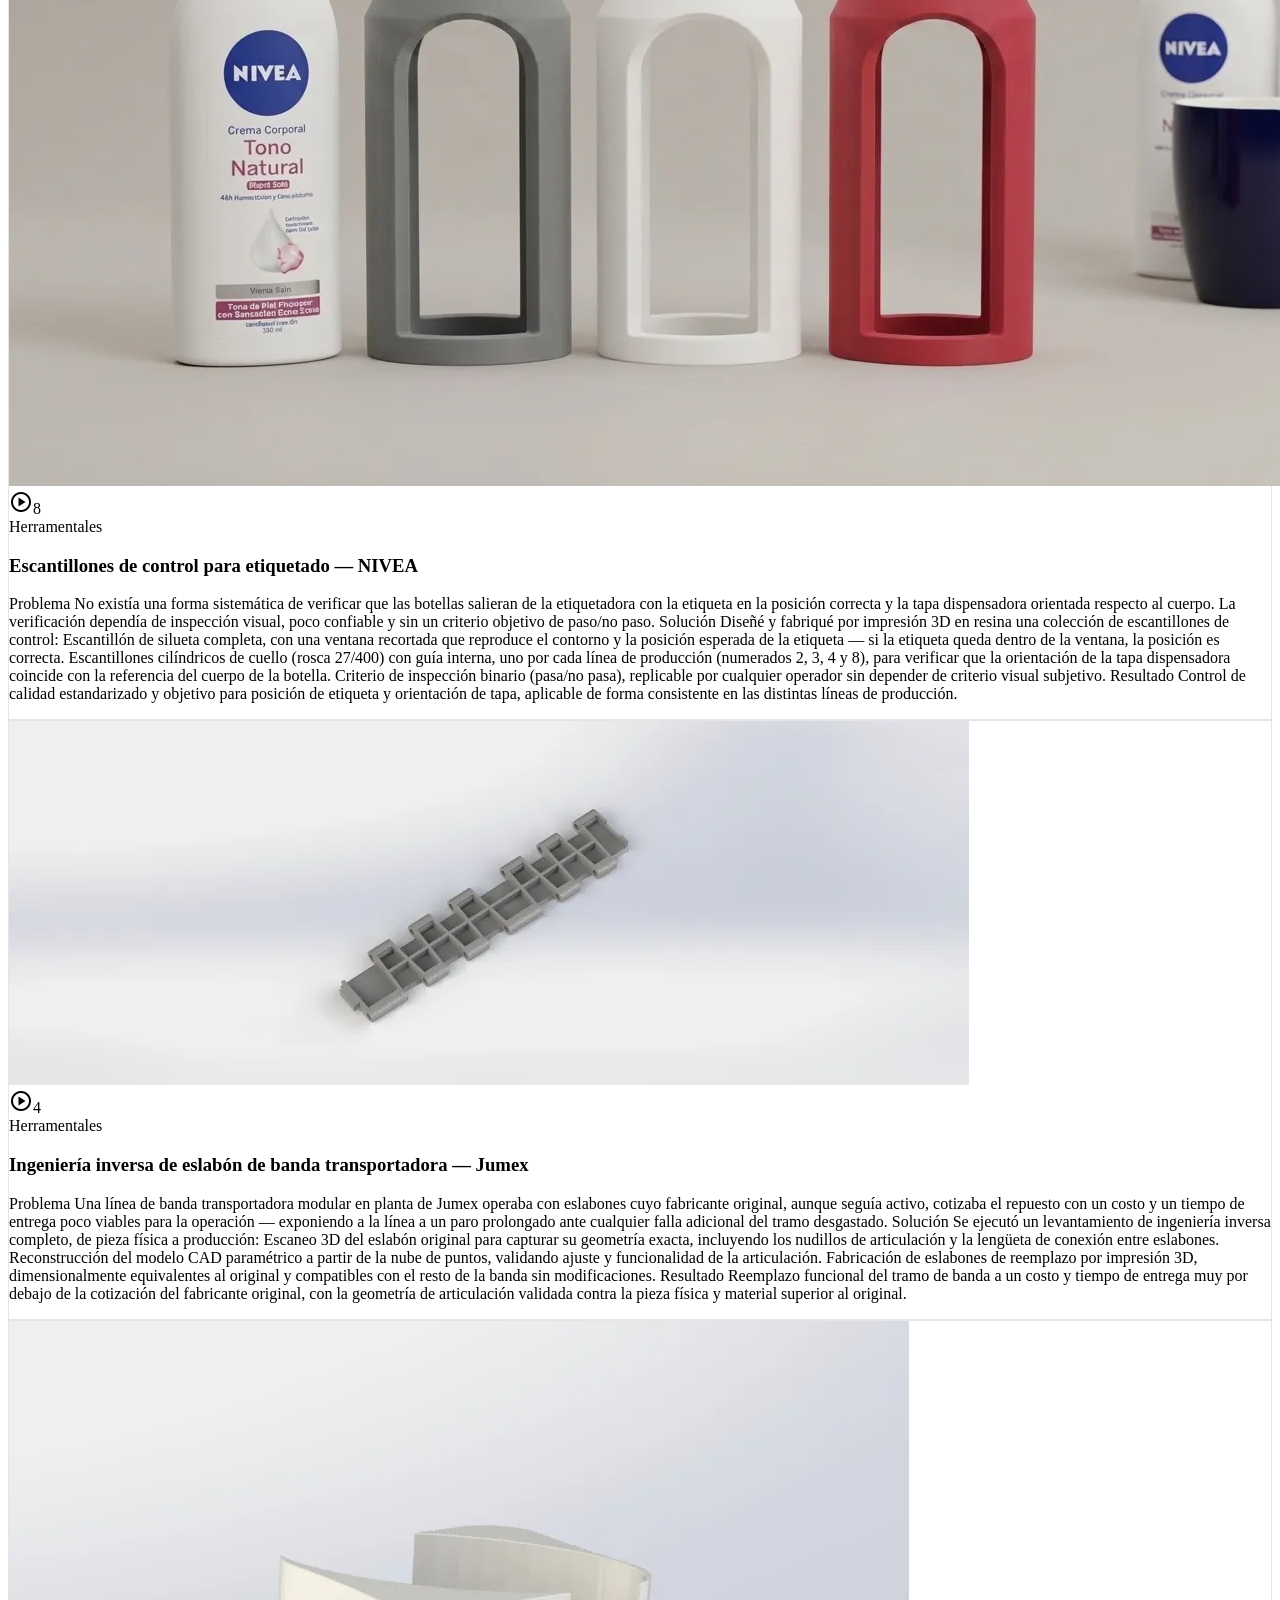
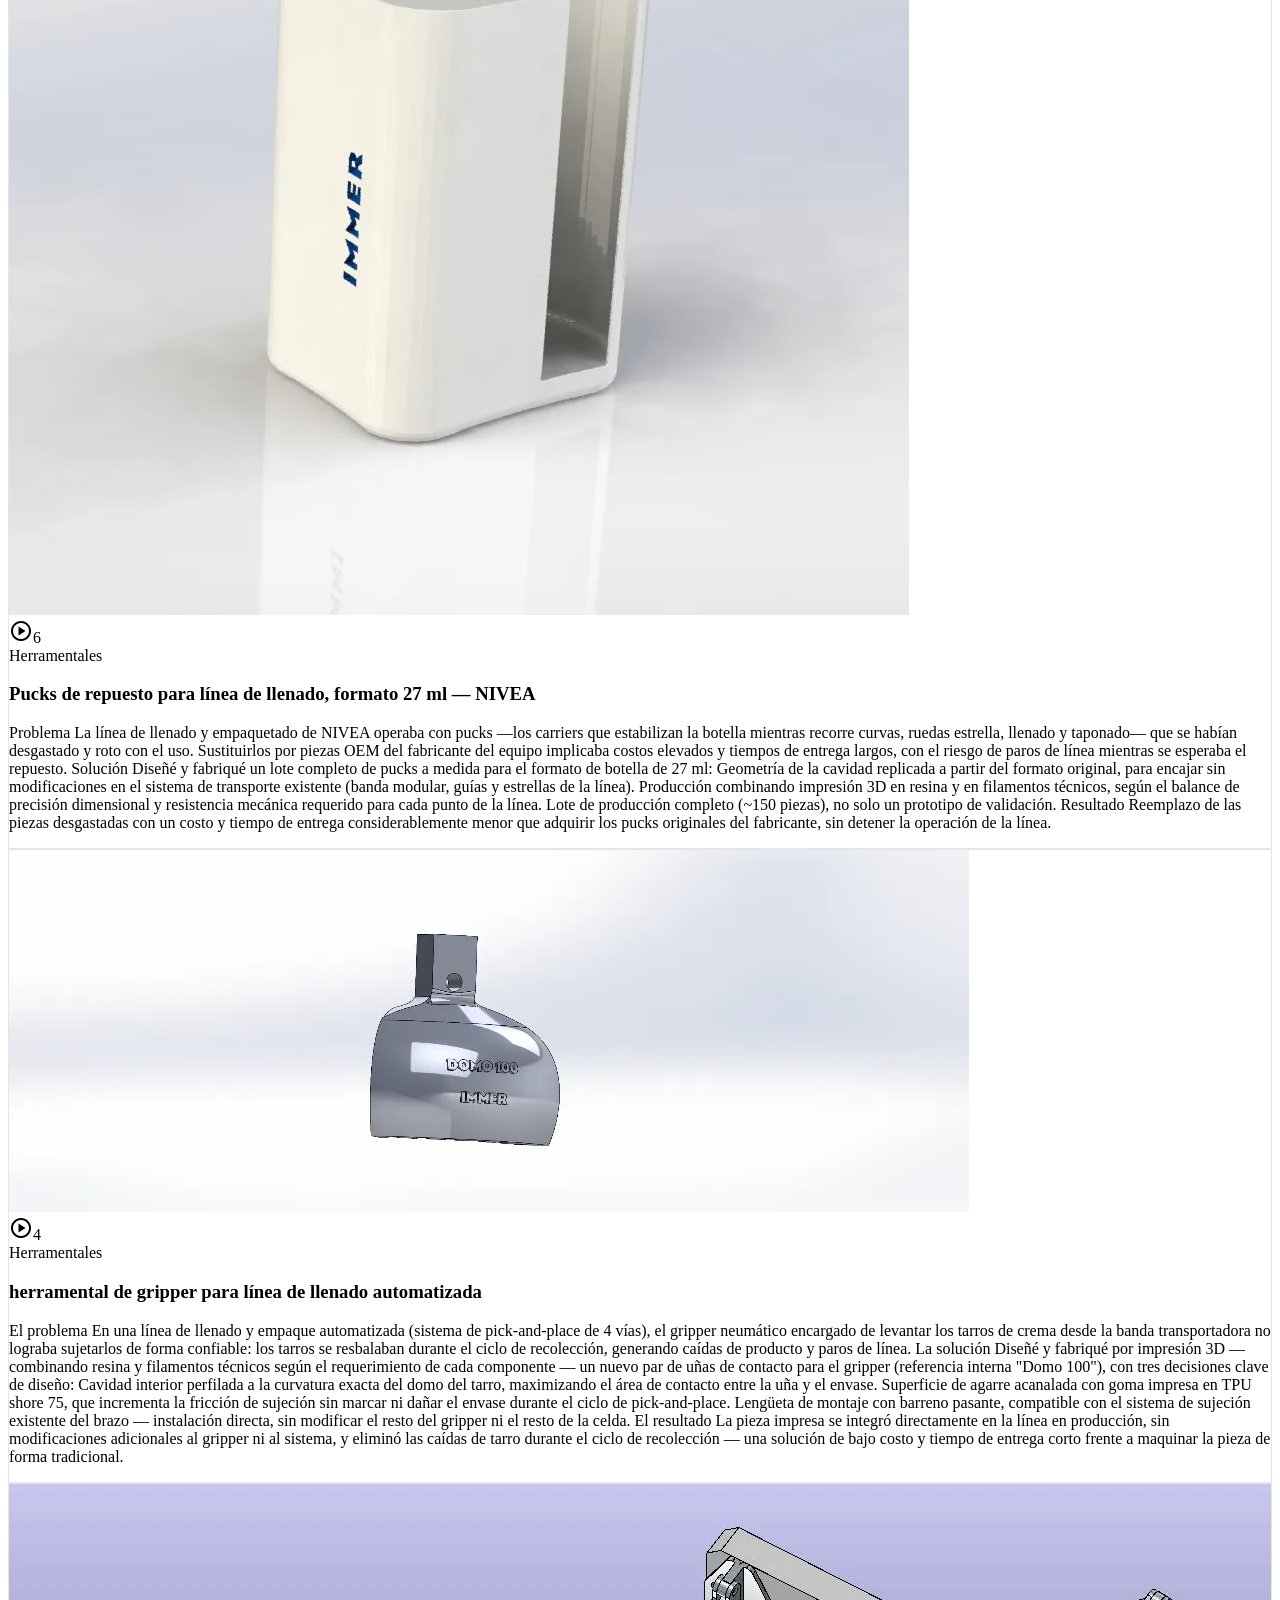
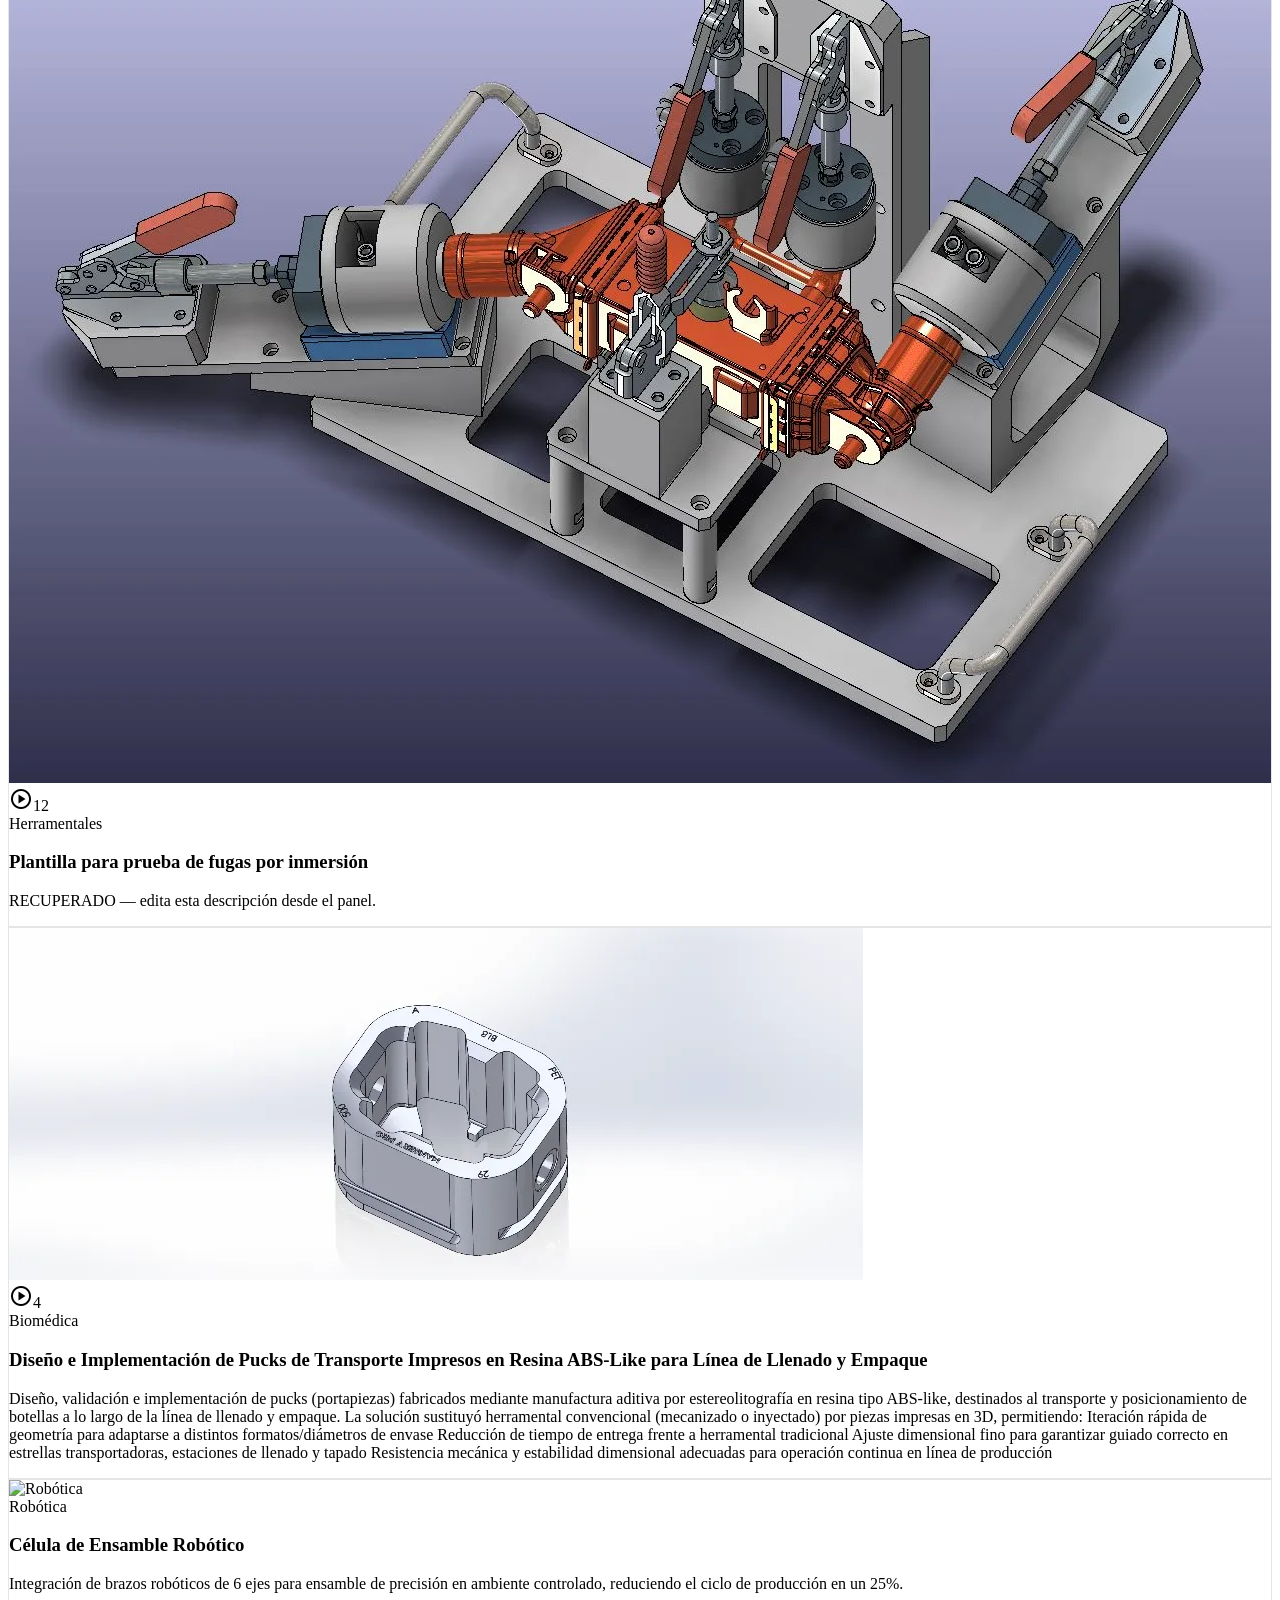
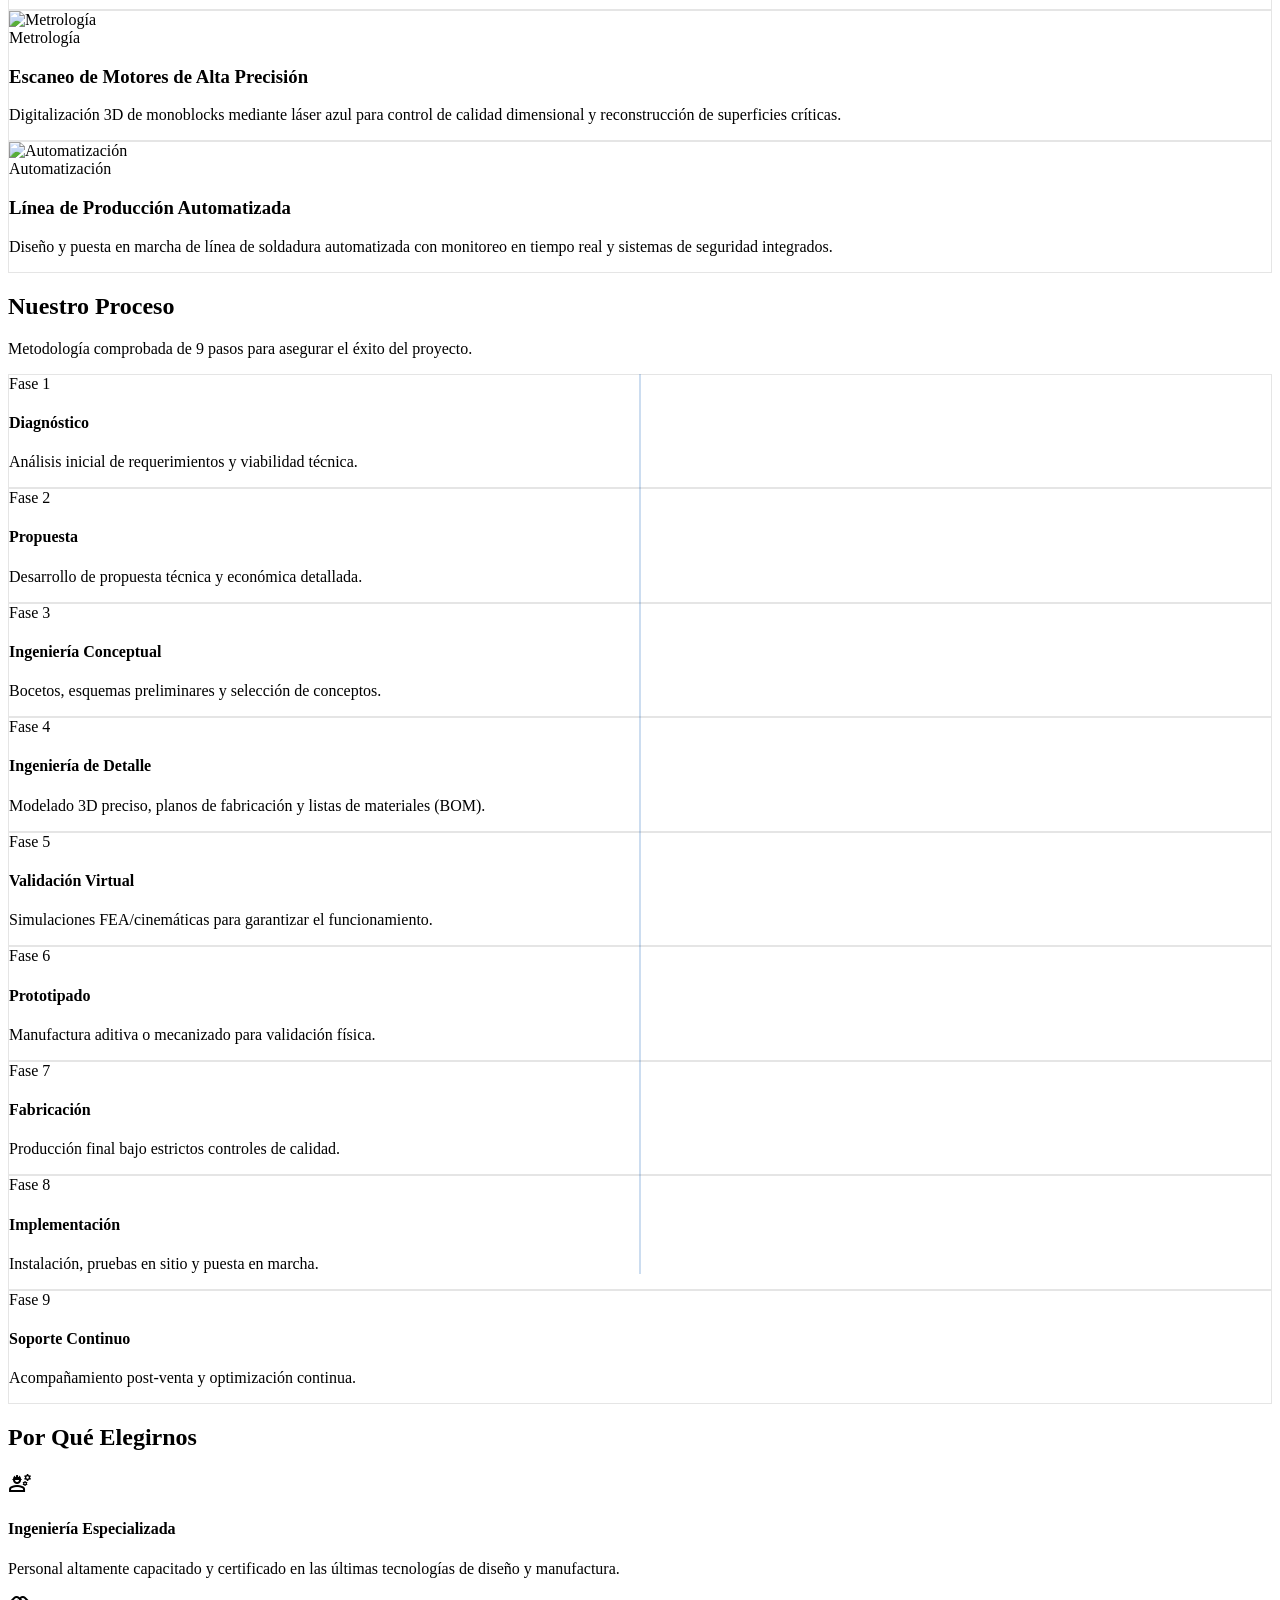
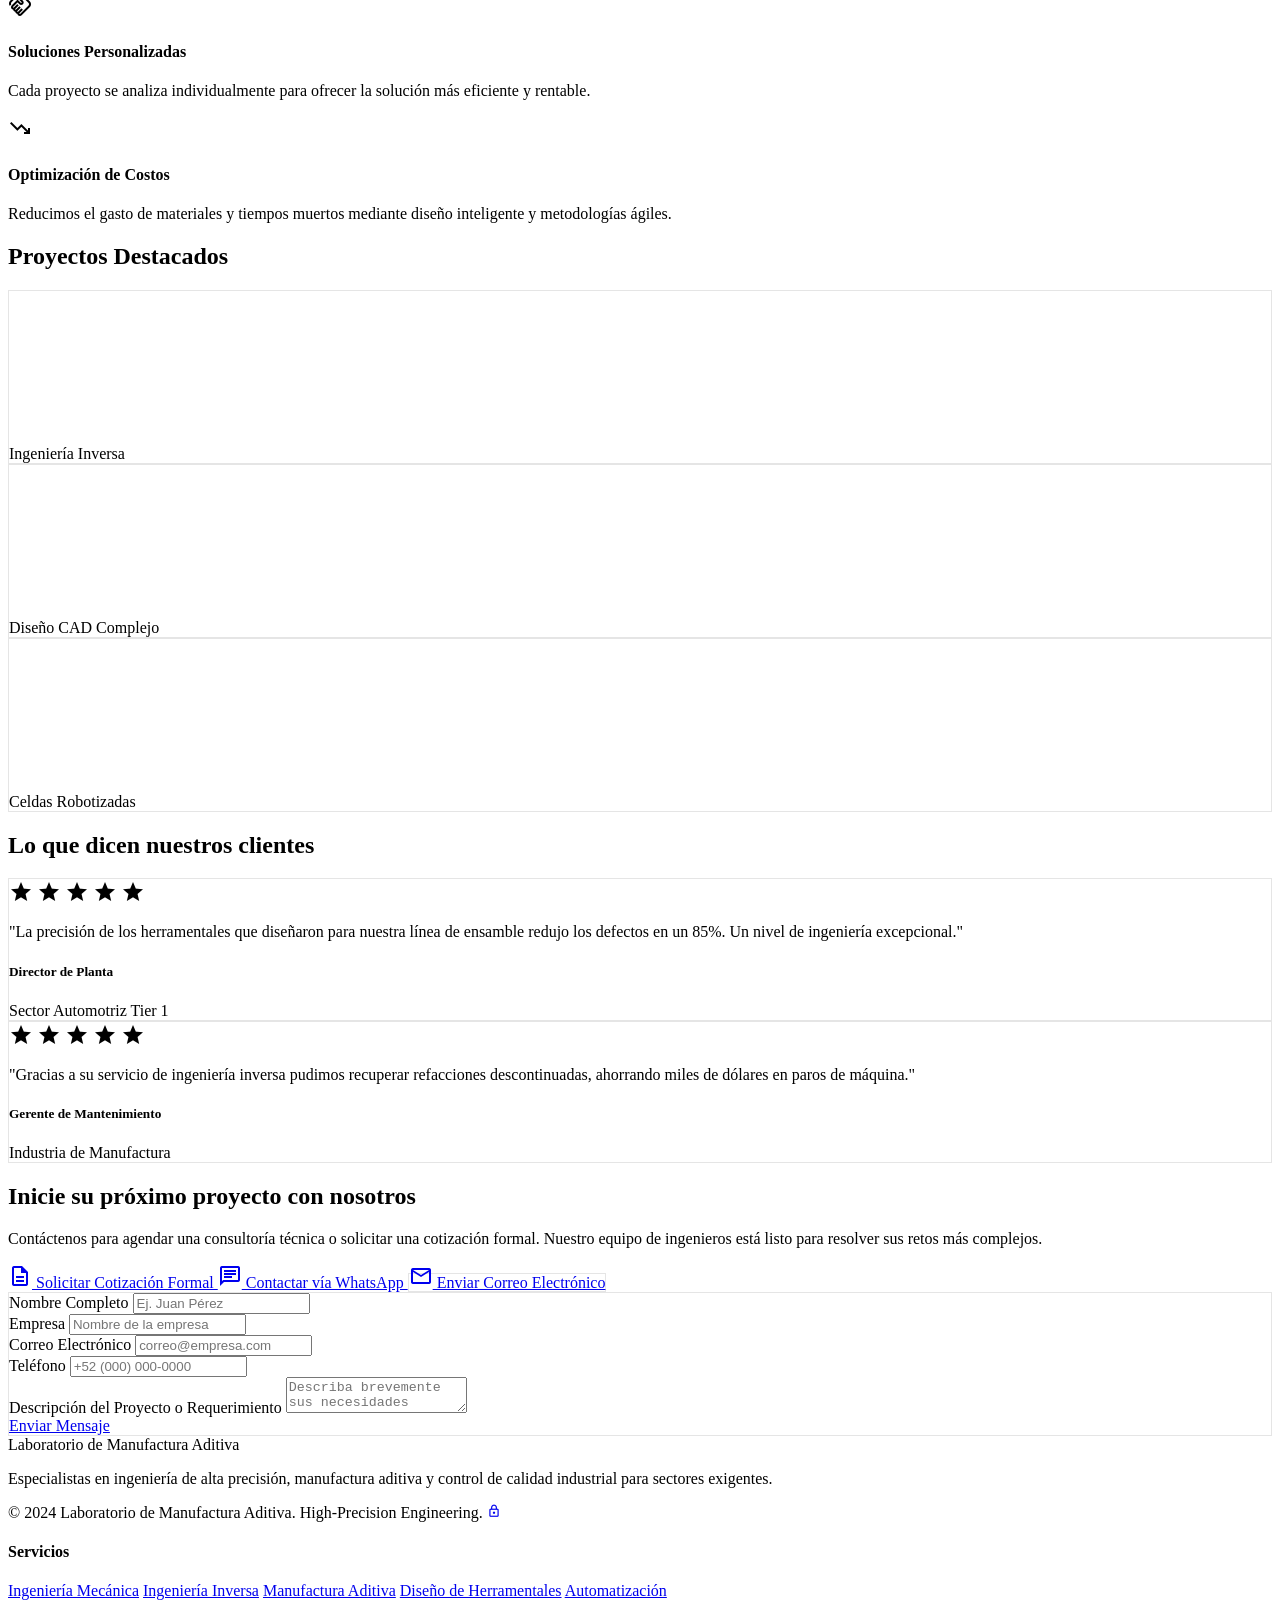
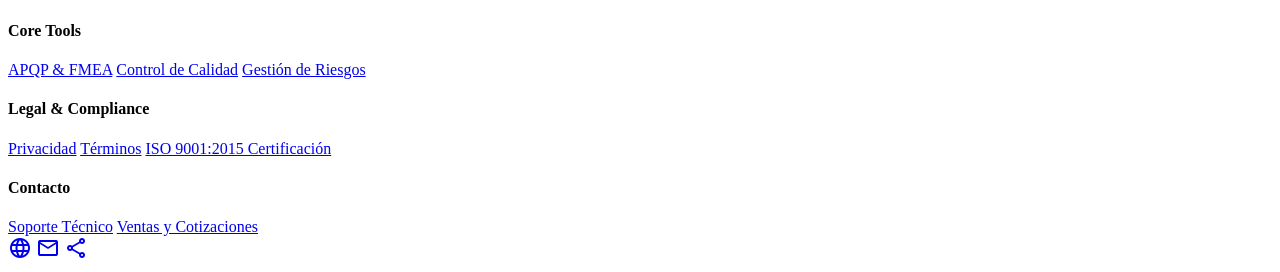
==== commit bdcbfc66: "Add files via upload" ====
--- a/index.html
+++ b/index.html
@@ -206,9 +206,9 @@
             }
         }
     </style>
-<script src="js/redireccion.js"></script>
-<link rel="stylesheet" href="css/visor.css"/>
-<link rel="stylesheet" href="css/movil.css"/>
+<script src="js/redireccion.js?v=7"></script>
+<link rel="stylesheet" href="css/visor.css?v=7"/>
+<link rel="stylesheet" href="css/movil.css?v=7"/>
 </head>
 <body class="bg-background text-on-surface font-body-md antialiased pt-20">
 <!-- TopNavBar -->
@@ -633,9 +633,9 @@
 </div>
 </div>
 </footer>
-<script src="js/visor.js"></script>
-<script src="js/portafolio.js"></script>
-<script src="js/contacto.js"></script>
-<script src="js/acceso.js"></script>
-<script src="js/menu.js"></script>
+<script src="js/visor.js?v=7"></script>
+<script src="js/portafolio.js?v=7"></script>
+<script src="js/contacto.js?v=7"></script>
+<script src="js/acceso.js?v=7"></script>
+<script src="js/menu.js?v=7"></script>
 </body></html>
